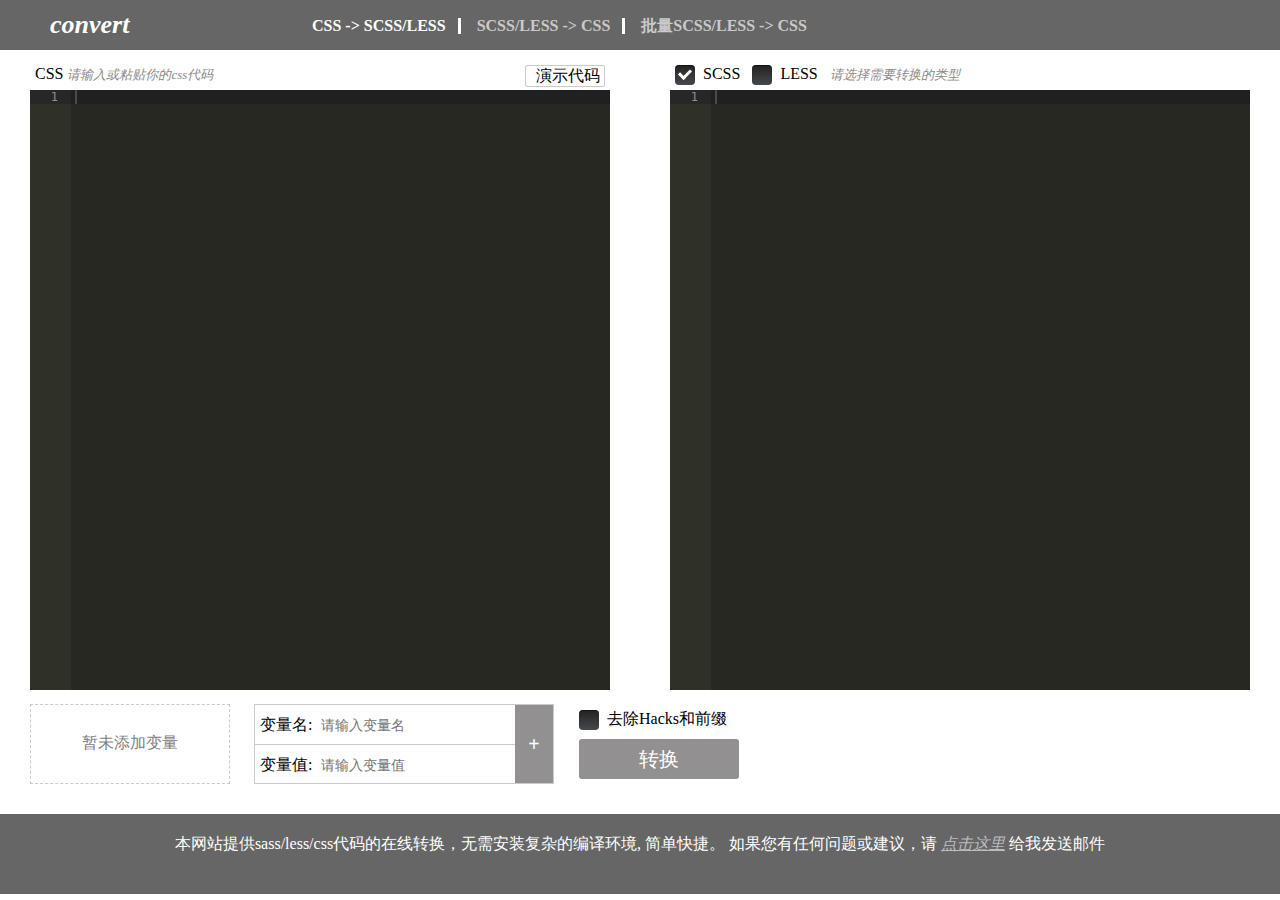
==== src/main/webapp/convert/views/index.html @ 5375d783 "加入百度统计" ====
<!DOCTYPE html>
<html>
<head>
<meta charset="UTF-8">
<meta name="keywords" content="sass2css,css2sass,less2css,css2less,sass-less转css">
<title>SASS/LESS/CSS在线转换</title>
<link href="../css/common.css" rel="stylesheet">
<link href="../css/index.css" rel="stylesheet">
<script type="text/javascript" src="../plugins/jquery-3.3.1.min.js"></script>
<script  type="text/javascript" src="../plugins/baidu.js"></script>
<script  type="text/javascript" src="../plugins/ace/ace.js"></script>
<script type="text/javascript" src="../js/index.js"></script>
</head>
<body>
	
	<header>
		<div class="main">convert</div>
		<div class="head_nav">
            <ul>
                <li class="active" mode="one">CSS -&gt; SCSS/LESS</li>
                <li mode="two">SCSS/LESS -&gt; CSS</li>
                <li mode="three">批量SCSS/LESS -&gt; CSS</li>
            </ul>
    	</div>
	</header>
	
	<div class="content">
		<div id="mode_one">
			<ul class="editor_ul">
				<li>
					<span class="top_span">CSS  <em>请输入或粘贴你的css代码</em><span id="cssDemo" class="cssDemo">演示代码</span></span>
					<div class="editorl" id="one_css_editor"></div>
				</li><li>
					<span class="top_span" id="covert_type" ct_type="scss">
						<div class="ckBox">
					      <input type="checkbox" value="None" id="scss_box" name="check" checked>
					      <label for="scss_box"></label>
					    </div>&nbsp;&nbsp;SCSS&nbsp;&nbsp;
					    <div class="ckBox">
					      <input type="checkbox" value="None" id="less_box" name="check" >
					      <label for="less_box"></label>
					    </div>&nbsp;&nbsp;LESS&nbsp;&nbsp;
					    <em>请选择需要转换的类型</em>
					</span>
					<div class="editorl" id="one_other_editor"></div>
				</li>
			</ul>
			<div class="opreator_area">
				<span class="variable_area"><ul id="vars" style="display: none;"></ul><em class="no_var_tip">暂未添加变量</em></span>
				<span class="var_add">
					<span class="addfirst">
						<em>变量名:&nbsp;<input type="text" placeholder="请输入变量名" id="varName"></input></em>
						<em>变量值:&nbsp;<input type="text" placeholder="请输入变量值" id="varValue"></input></em>
					</span><span class="addlast" id="doAdd">+</span>
				</span><span class="do_area">
					<em>
						<div class="ckBox">
					       <input type="checkbox" value="None" id="removeHacks" name="check">
					       <label for="removeHacks"></label>
					    </div>&nbsp;&nbsp;去除Hacks和前缀
					</em>
					<em>
						<a id="do_convert" >转换</a>
					</em>
				</span>
			</div>
		</div>
		<div id="mode_two" style="display:none;">
			<ul class="editor_ul">
				<li>
					<span class="top_span" id="other_covert_type" ct_type="scss">
						<div class="ckBox">
					      <input type="checkbox" value="None" id="scss_check" name="check" checked>
					      <label for="scss_check"></label>
					    </div>&nbsp;&nbsp;SCSS&nbsp;&nbsp;
					    <div class="ckBox">
					      <input type="checkbox" value="None" id="less_check" name="check" >
					      <label for="less_check"></label>
					    </div>&nbsp;&nbsp;LESS&nbsp;&nbsp;
					    <em>请选择代码类型并输入或粘贴你的代码</em><span id="otherDemo" class="cssDemo">演示代码</span>
					</span>
					<div class="editorl" id="two_other_editor"></div>
				</li><li>
					<span class="top_span">CSS  <em>这里是转换后的css代码</em></span>
					<div class="editorl" id="two_css_editor"></div>
				</li>
			</ul>
			<div class="two_convert" id="two_convert">转换</div>
		</div>
		<div id="mode_three" style="display:none;">
			<div class="upload_area">
				<p class="tips"><b style="font-weight: bold;color: #da4613;">请选择需转换文件类型，</b>并将需转换的文件放入同一个文件夹,压缩成.rar或者.zip格式后上传(保持文件夹和压缩包名称一致，如:abc和abc.zip)</p>
				<div id="three_covert_type" ct_type="scss">
					<div class="ckBox">
					      <input type="checkbox" value="None" id="scss_file" name="check" checked>
					      <label for="scss_file"></label>
					    </div>&nbsp;&nbsp;SCSS&nbsp;&nbsp;
					    <div class="ckBox">
					      <input type="checkbox" value="None" id="less_file" name="check" >
					      <label for="less_file"></label>
					    </div>&nbsp;&nbsp;LESS&nbsp;&nbsp;
					<a  class="upload_a">选择文件
					    <input class="input_file" type="file"  accept=".rar,.zip" id="upload_file"/>
					</a>
				</div>
				<div class="file_info" style="display:none;">
					文件名称:&nbsp;<em id="filename"></em> &nbsp;&nbsp;&nbsp;文件大小:&nbsp;<em id="filesize"></em><br>
					<a id="file_convert" class="file_convert">开始转换</a>
				</div>
			</div>
		</div>
	</div>
	
	<footer>
		<p>本网站提供sass/less/css代码的在线转换，无需安装复杂的编译环境, 简单快捷。 如果您有任何问题或建议，请 <a href="mailto:luoxmc@vip.qq.com">点击这里</a> 给我发送邮件</p>
	</footer>
	
	<div class="error_tip" id="error_msg" style="display:none;"></div>
	
	<div id="cssDemoCode" style="display:none;">/* Outside Comment */
header {
	padding:20px;
}
header h1 { /* Nesting */
	font-size:24px;
	_font-size: 25px;
	*font-size: 26px;
	-webkit-box-shadow: 0 0 0 rgba(0,0,0,0.9);
	-ms-box-shadow: 0 0 0 rgba(0,0,0,0.9);
	-moz-box-shadow: 0 0 0 rgba(0,0,0,0.9);
	-o-box-shadow: 0 0 0 rgba(0,0,0,0.9);
	box-shadow: 0 0 0 rgba(0,0,0,0.9);
}
header h1 a {
	text-decoration:none;
}
header h1 a:hover { /* Pseudo-classes */
	text-decoration:underline;
	/* Data URL */
	background: url([data-uri]) 0 0 no-repeat;
}
header h1 a:hover span {
	color: #f00;
}
header img {
	border:none;
}
header img.glow { /* Classes */
	border:solid 1px #f00;
}
	</div>
	<div id="scssDemoCode" style="display:none;">$rgbColor:rgba(0,0,0,0.9);
$f0:#f00;
/* Outside Comment */
header {
  padding: 20px;
  h1 {
    /* Nesting */
    font-size: 24px;
    _font-size: 25px;
    *font-size: 26px;
    -webkit-box-shadow: 0 0 0 $rgbColor;
    -ms-box-shadow: 0 0 0 $rgbColor;
    -moz-box-shadow: 0 0 0 $rgbColor;
    -o-box-shadow: 0 0 0 $rgbColor;
    box-shadow: 0 0 0 $rgbColor;
    a {
      text-decoration: none;
      &:hover {
        /* Pseudo-classes */
        text-decoration: underline;
        /* Data URL */
        background: url([data-uri]) 0 0 no-repeat;
        span {
          color: $f0;
        }
      }
    }
  }
  img {
    border: none;
    &.glow {
      /* Classes */
      border: solid 1px $f0;
    }
  }
}
	</div>
	<div id="lessDemoCode" style="display:none;">@foColor:#f00;
@rgb09:rgba(0,0,0,0.9);
/* Outside Comment */
header {
  padding: 20px;
  h1 {
    /* Nesting */
    font-size: 24px;
    _font-size: 25px;
    *font-size: 26px;
    -webkit-box-shadow: 0 0 0 @rgb09;
    -ms-box-shadow: 0 0 0 @rgb09;
    -moz-box-shadow: 0 0 0 @rgb09;
    -o-box-shadow: 0 0 0 @rgb09;
    box-shadow: 0 0 0 @rgb09;
    a {
      text-decoration: none;
      &:hover {
        /* Pseudo-classes */
        text-decoration: underline;
        /* Data URL */
        background: url([data-uri]) 0 0 no-repeat;
        span {
          color: @foColor;
        }
      }
    }
  }
  img {
    border: none;
    &.glow {
      /* Classes */
      border: solid 1px @foColor;
    }
  }
}
	</div>
	
</body>
</html>
---- src/main/webapp/convert/css/common.css ----
@charset "utf-8";
/* reset.css */
body{
	overflow-y:hidden !important;
	-webkit-touch-callout:none;
	-webkit-user-select:none;
	-moz-user-select:moz-none;
	user-select:none;
}
body * {
	box-sizing:border-box;
	-moz-box-sizing:border-box; /* Firefox */
	-webkit-box-sizing:border-box; /* Safari */
}

/** html4 reset **/
body, div, dl, dt, dd, ul, ol, li, h1, h2, h3, h4, h5, h6, pre, code, form, fieldset, legend, input, textarea, p, blockquote, th, td {
	margin:0;
	padding:0;
	-webkit-tap-highlight-color: rgba(0,0,0,0);
}
fieldset, img {
	border:0 none;
}
address, caption, cite, code, dfn, em, th, var, b,h1,h2,h3 {
	font-style:normal;
	font-weight:normal;
}
p {
	margin:0 0 0.1rem;
}
ol, ul, li {
	list-style-type:none
}
q:before, q:after {
	content:'';
}
abbr, acronym {
	border:0;
	font-variant:normal;
}
table {
	border-collapse:collapse;
	border-spacing:0;
}
th,td,caption{
	vertical-align:top;
	text-align:left;
}
input[type="text"],
input[type="email"],
input[type="search"],
input[type="password"],
input[type="date"],
input[type="month"],
input[type="tel"],
input[type="radio"],
input[type="checkbox"],
button, textarea {
  -webkit-appearance: none;
  -moz-appearance: none;
  -moz-border-radius:0; -webkit-border-radius:0; border-radius:0;
}
input[type="search"] {
  -webkit-appearance: textfield;
}
input[type="search"]::-webkit-search-cancel-button,
input[type="search"]::-webkit-search-decoration {
  -webkit-appearance: none;
}
img {
	vertical-align:middle;
	font-size:0;
}

h1 { font-size: 0.24rem; }
h2 { font-size: 0.2rem; }
h3 { font-size: 0.18rem; }
h4 { font-size: 0.16rem; }
h5 { font-size: 0.14rem; }
---- src/main/webapp/convert/css/index.css ----
body{
	height: 100%;
    overflow-y: auto !important;
}
header{
	width:100%;
	height:50px;
	background:#666666;
}
header .main{
	width: 180px;
    height: 100%;
    padding-left: 50px;
    font-size: 26px;
    color: #ffffff;
    line-height: 50px;
    font-weight: bold;
    font-style: italic;
    float: left;
}
header .head_nav{
	margin: 0 auto;
    width: 680px;
    color: #cacaca;
    padding: 17px 0;
    height: 50px;
}
header .head_nav li {
    display: inline-block;
    line-height: 16px;
    padding: 0 12px;
    border-right: 3px solid #fff;
    font-weight: bold;
    cursor: pointer;
}
header .head_nav li:last-child{
	border:none;
}
header .head_nav li:hover{
	color:#ffffff;
}
header .head_nav li.active{
	color:#ffffff;
}
footer{
	width: 100%;
    height: 80px;
    background: #666666;
    margin-top: 30px;
}
footer p{
	color: #ffffff;
    text-align: center;
    line-height: 60px;
}
footer p a{
	color: #bbbcbf;
    font-style: italic;
}
.content{
	padding-top: 10px;
}
.content .editor_ul .top_span
{
	float: left;
    width: 100%;
    height: 30px;
    padding: 5px 0;
    text-indent: 5px;
}
.content .editor_ul .top_span
{
	float: left;
    width: 100%;
    height: 30px;
    padding: 5px 0;
    text-indent: 5px;
}
.content .editor_ul .top_span .cssDemo{
	float: right;
    margin-right: 5px;
    width: 80px;
    line-height: 20px;
    border: 1px solid #cacaca;
    border-radius: 2px;
    text-align: center;
    cursor: pointer;
}
.content .editor_ul .top_span .cssDemo:active{
	background:#cacaca;
}
.content .editor_ul .top_span em{
	font-size: 13px;
    font-style: italic;
    color: #8c8989;
}
.content .editor_ul li{
	display: inline-block;
	width:50%;
	padding: 0 30px;
}
.content .editorl{
	width:100%;
	height:600px;
}
.content .opreator_area{
	height: 80px;
    padding: 0 30px;
    margin-top: 10px;
}
.content .opreator_area .variable_area{
	display: inline-block;
    width: 200px;
    height: 80px;
    border: 1px dashed #cacaca;
    overflow-y: auto;
    box-sizing: border-box;
    margin-right: 20px;
}
.content .opreator_area .variable_area ul{
	padding: 3px;
    font-size: 15px;
    color: #666;
}
.content .opreator_area .variable_area ul li{
	padding: 2px 0;
    border-bottom: 1px solid #cacaca;
    font-family: monospace;
    line-height: 20px;
}
.content .opreator_area .variable_area ul li em{
	float: right;
    width: 15px;
    height: 100%;
    color: #c50f0f;
    font-size: 20px;
    text-align: center;
    cursor: pointer;
}
.content .opreator_area .variable_area ul li span{
	display: inline-block;
    width: 160px;
    overflow: hidden;
    text-overflow: ellipsis;
    height: 20px;
}
.content .opreator_area .variable_area .no_var_tip{
	display: inline-block;
    width: 100%;
    height: 100%;
    line-height: 75px;
    text-align: center;
    color: grey;
}
.content .opreator_area .var_add{
	display: inline-block;
    width: 300px;
    height: 80px;
    vertical-align: top;
    border: 1px solid #cacaca;
    box-sizing: border-box;
    margin-right: 20px;
}
.content .opreator_area .var_add .addfirst{
	display: inline-block;
    width: 260px;
    height: 78px;
}
.content .opreator_area .var_add .addlast{
	display: inline-block;
    width: 38px;
    height: 78px;
    vertical-align: top;
    text-align: center;
    line-height: 78px;
    font-size: 20px;
    font-weight: bold;
    background: #929090;
    color: #ffffff;
    cursor: pointer;
}
.content .opreator_area .var_add .addlast:active{
	background:#757474;
}
.content .opreator_area .var_add .addfirst em{
	display: inline-block;
    width: 100%;
    line-height: 39px;
    box-sizing: border-box;
    text-indent: 5px;
}
.content .opreator_area .var_add .addfirst em:first-child{
	border-bottom: 1px solid #cacaca;
}
.content .opreator_area .var_add .addfirst em input{
	border: none;
    height: 28px;
    width: 168px;
    font-size: 14px;
    text-indent: 5px;
    color: #333333;
}
.content .opreator_area .do_area{
	display: inline-block;
    width: 250px;
    height: 80px;
    vertical-align: top;
    text-align: left;
    padding-top: 5px;
    margin-left: 5px;
}
.content .opreator_area .do_area em:first-child{
	display: inline-block;
    width: 100%;
    height: 25px;
}
.content .opreator_area .do_area em:last-child{
	display: inline-block;
    width: 160px;
    line-height: 40px;
    text-align: center;
    font-size: 20px;
    background: #929090;
    border-radius: 3px;
    margin: 5px 0;
    cursor: pointer;
}
.content .opreator_area .do_area em:last-child a{
	text-decoration: none;
    color: #ffffff;
    width: 100%;
    height: 100%;
    display: inline-block;
}
.content .opreator_area .do_area em:last-child a:active{
	background:#757474;
}
.content .two_convert{
	margin: 0 30px;
    margin-top: 20px;
    background: grey;
    text-align: center;
    line-height: 45px;
    color: #ffffff;
    border-radius: 7px;
    cursor: pointer;
    font-size: 20px;
}
.content .two_convert:active{
	background:#757474;
}
.content .two_convert.dis{
	color: #a09f9f !important;
    background: #d2d0d0 !important;
}
.error_tip{
	position: fixed;
    top: 55px;
    z-index: 9999999;
    width: 250px;
    left: 50%;
    margin-left: -125px;
    text-align: center;
    line-height: 25px;
    height: 25px;
    background: #ff7171;
    border-radius: 2px;
    color: #ffffff;
    text-overflow: ellipsis;
    overflow: hidden;
    white-space: nowrap;
    text-indent: 2px;
    font-size: 14px;
}

.content .upload_area{
	padding: 20px;
    text-align: center;
}
.content .upload_area .file_info{
	margin-top: 20px;
}
.content .upload_area .file_info em{
	color: #666666;
}
.content .upload_area .file_info .file_convert{
	display: inline-block;
    margin-top: 10px;
    width: 100px;
    line-height: 30px;
    border: 1px solid #cacaca;
    border-radius: 5px;
    color: #666;
    cursor: pointer;
}
.content .upload_area .file_info .file_convert.dis{
    color: #d2cfcf;
}
.content .upload_area .tips{
	margin-bottom: 20px;
    color: #666666;
}
.upload_area .upload_a{
    padding: 0 10px;
    border-radius: 2px;
    height: 20px;
    line-height: 20px;
    position: relative;
    border: 1px solid #999;
    text-decoration: none;
    color: #666;
}
.upload_area .input_file{
    position: absolute;
    overflow: hidden;
    right: 0;
    top: 0;
    opacity: 0;
    height: 32px;
    width: 100%;
}

/* start 复选框 */
.ckBox {
  width: 20px;
  position: relative;
  display: inline-block;
}
.ckBox label {
  width: 20px;
  height: 20px;
  cursor: pointer;
  position: absolute;
  top: 0;
  left: 0;
  background: -moz-linear-gradient(top, #222222 0%, #45484d 100%);
  background: -webkit-linear-gradient(top, #222222 0%, #45484d 100%);
  background: linear-gradient(to bottom, #222222 0%, #45484d 100%);
  -moz-border-radius: 4px;
  -webkit-border-radius: 4px;
  border-radius: 4px;
  -moz-box-shadow: inset 0px 1px 1px rgba(0, 0, 0, 0.5), 0px 1px 0px rgba(255, 255, 255, 0.4);
  -webkit-box-shadow: inset 0px 1px 1px rgba(0, 0, 0, 0.5), 0px 1px 0px rgba(255, 255, 255, 0.4);
  box-shadow: inset 0px 1px 1px rgba(0, 0, 0, 0.5), 0px 1px 0px rgba(255, 255, 255, 0.4);
}
.ckBox label:after {
  content: '';
  width: 9px;
  height: 5px;
  position: absolute;
  top: 4px;
  left: 4px;
  border: 3px solid #fcfff4;
  border-top: none;
  border-right: none;
  background: transparent;
  filter: progid:DXImageTransform.Microsoft.Alpha(Opacity=0);
  opacity: 0;
  -moz-transform: rotate(-45deg);
  -ms-transform: rotate(-45deg);
  -webkit-transform: rotate(-45deg);
  transform: rotate(-45deg);
}
.ckBox label:hover::after {
  filter: progid:DXImageTransform.Microsoft.Alpha(Opacity=30);
  opacity: 0.3;
}
.ckBox input[type=checkbox] {
  visibility: hidden;
}
.ckBox input[type=checkbox]:checked + label:after {
  filter: progid:DXImageTransform.Microsoft.Alpha(enabled=false);
  opacity: 1;
}
/* end 复选框 */
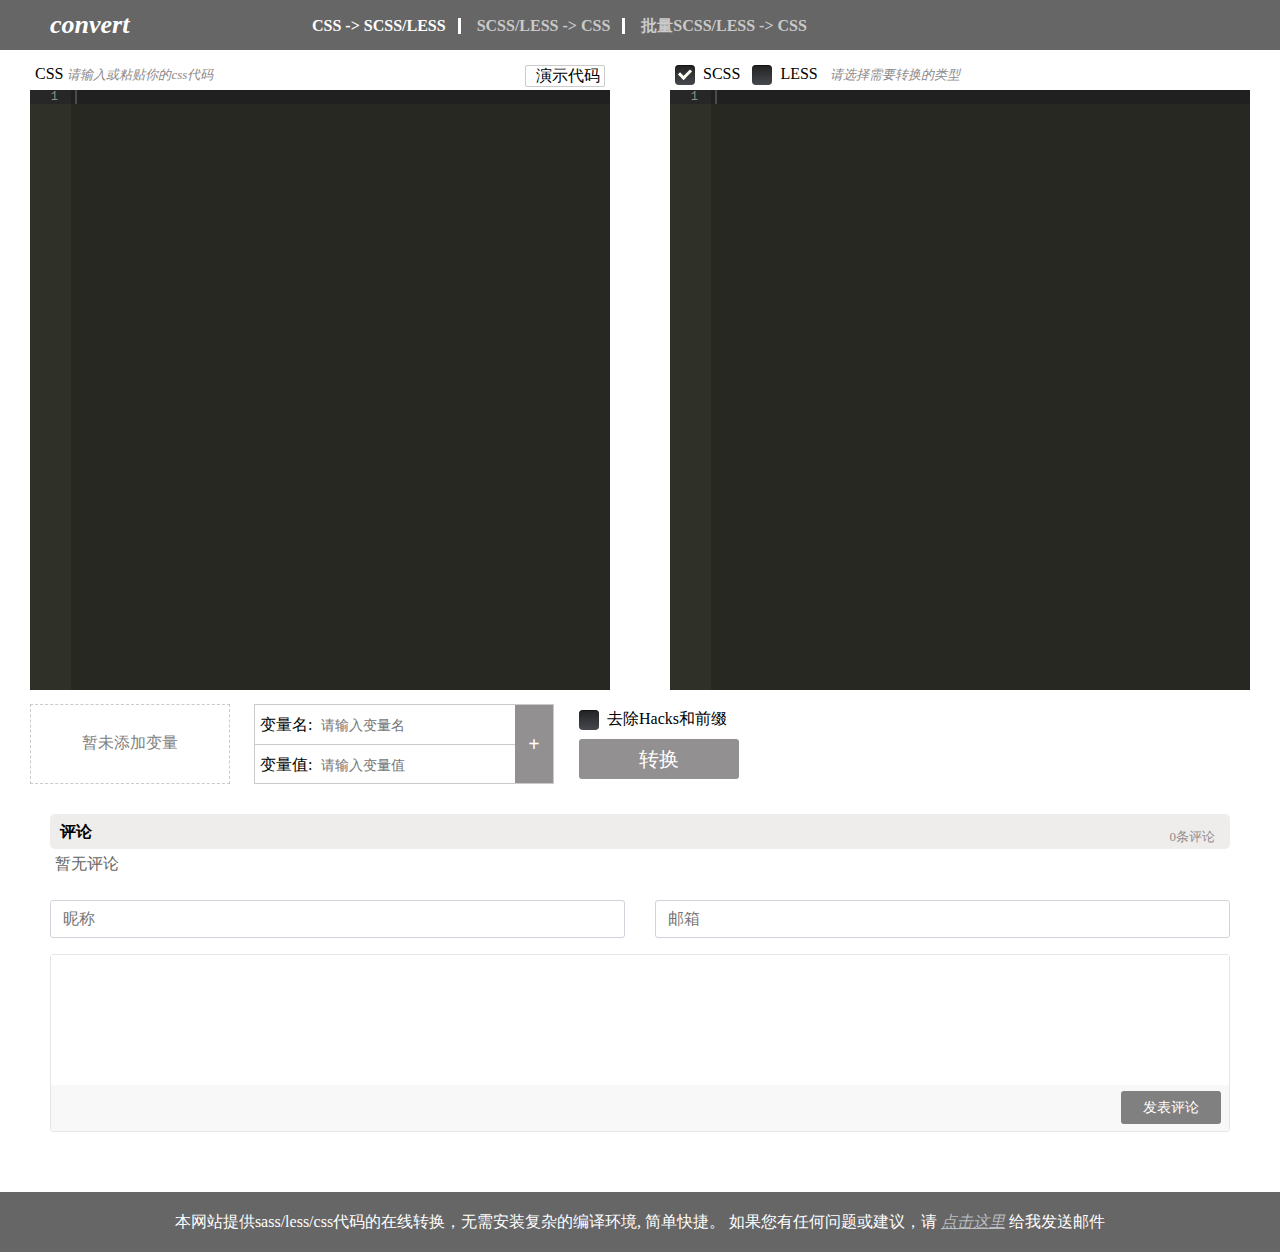
==== commit 98aeefeb: "编写部分评论模块样式，增加article_id字段" ====
--- a/src/main/webapp/convert/views/index.html
+++ b/src/main/webapp/convert/views/index.html
@@ -6,6 +6,7 @@
 <title>SASS/LESS/CSS在线转换</title>
 <link href="../css/common.css" rel="stylesheet">
 <link href="../css/index.css" rel="stylesheet">
+<link href="../css/comment.css" rel="stylesheet">
 <script type="text/javascript" src="../plugins/jquery-3.3.1.min.js"></script>
 <script  type="text/javascript" src="../plugins/baidu.js"></script>
 <script  type="text/javascript" src="../plugins/ace/ace.js"></script>
@@ -87,7 +88,7 @@
 			</ul>
 			<div class="two_convert" id="two_convert">转换</div>
 		</div>
-		<div id="mode_three" style="display:none;">
+		<div id="mode_three" style="display:none;padding: 20px 50px;">
 			<div class="upload_area">
 				<p class="tips"><b style="font-weight: bold;color: #da4613;">请选择需转换文件类型，</b>并将需转换的文件放入同一个文件夹,压缩成.rar或者.zip格式后上传(保持文件夹和压缩包名称一致，如:abc和abc.zip)</p>
 				<div id="three_covert_type" ct_type="scss">
@@ -109,6 +110,36 @@
 				</div>
 			</div>
 		</div>
+	</div>
+	
+	<div class="comment">
+		<h3 class="comment_head">评论<span><em id="totalPage">0</em>条评论</span></h3>
+		<ul class="comment_list">
+			暂无评论
+			<li></li>
+			<li></li>
+		</ul>
+		<div class="comment_add">
+			<div class="comment-from"> 
+				<div class="comment-info mb-3 row"> 
+					<div class="col-md-6 comment-form-author">
+						<input class="form-control" id="comment_name" placeholder="昵称" name="author" type="text" value=""> 
+					</div>
+					<div class="col-md-6 mt-3 mt-md-0 comment-form-email"> 
+						<input id="comment_email" class="form-control" name="email" placeholder="邮箱" type="email" value="" > 
+					</div> 
+				</div> 
+				<div class="comment-textarea"> 
+					<textarea class="form-control" id="comment_content" name="comment" ></textarea> 
+					<div class="text-bar clearfix"> 
+						<div class="float-right"> 
+							<a  id="submit" class="btn btn-primary" >发表评论</a> 
+						</div>
+					</div>
+				</div>
+			</div>
+		</div>
+	</div>
 	</div>
 	
 	<footer>
--- a/src/main/webapp/convert/css/index.css
+++ b/src/main/webapp/convert/css/index.css
@@ -44,7 +44,7 @@
 }
 footer{
 	width: 100%;
-    height: 80px;
+    height: 60px;
     background: #666666;
     margin-top: 30px;
 }
@@ -236,7 +236,8 @@
 	background:#757474;
 }
 .content .two_convert{
-	margin: 0 30px;
+	width: 15%;
+    margin: 10px auto;
     margin-top: 20px;
     background: grey;
     text-align: center;
@@ -274,8 +275,10 @@
 }
 
 .content .upload_area{
-	padding: 20px;
-    text-align: center;
+	padding: 25px 10px;
+    text-align: center;
+    border: 1px dashed #cacaca;
+    border-radius: 5px;
 }
 .content .upload_area .file_info{
 	margin-top: 20px;
--- a/src/main/webapp/convert/css/comment.css
+++ b/src/main/webapp/convert/css/comment.css
@@ -0,0 +1,229 @@
+.comment{
+	padding: 30px 50px;
+}
+.comment .comment_head{
+	 line-height: 35px;
+    background: #efecec;
+    border-radius: 5px;
+    text-indent: 10px;
+    font-weight: bold;
+    font-size: 16px;
+}
+.comment .comment_head span{
+	float: right;
+    font-size: 13px;
+    font-weight: normal;
+    color: #908d8d;
+    margin-right: 15px;
+    vertical-align: bottom;
+    margin-top: 10px;
+    line-height: 25px;
+}
+.comment .comment_list{
+	padding: 5px;
+    color: #666666;
+}
+
+.comment .comment_add{
+	margin-top: 20px;
+}
+.btn {
+    display: inline-block;
+    font-weight: 400;
+    text-align: center;
+    white-space: nowrap;
+    vertical-align: middle;
+    -webkit-user-select: none;
+    -moz-user-select: none;
+    -ms-user-select: none;
+    user-select: none;
+    border: 1px solid transparent;
+    padding: .375rem .75rem;
+    font-size: 1rem;
+    line-height: 1.5;
+    border-radius: .25rem;
+    transition: color .15s ease-in-out,background-color .15s ease-in-out,border-color .15s ease-in-out,box-shadow .15s ease-in-out;
+}
+.btn-primary {
+    color: #fff;
+    background-color: grey;
+    border-color: grey;
+    cursor: pointer;
+}
+.float-right {
+    float: right!important;
+}
+.row {
+    display: -webkit-box;
+    display: -ms-flexbox;
+    display: flex;
+    -ms-flex-wrap: wrap;
+    flex-wrap: wrap;
+    margin-right: -15px;
+    margin-left: -15px;
+}
+.mb-3, .my-3 {
+    margin-bottom: 1rem !important;
+}
+.mt-3, .my-3 {
+    margin-top: 1rem !important;
+}
+.col-md-6 {
+    position: relative;
+    width: 100%;
+    min-height: 1px;
+    padding-right: 15px;
+    padding-left: 15px;
+}
+@media (min-width: 768px){
+	.col-md-6 {
+	    -webkit-box-flex: 0;
+	    -ms-flex: 0 0 50%;
+	    flex: 0 0 50%;
+	    max-width: 50%;
+	}
+	.mt-md-0, .my-md-0 {
+	    margin-top: 0 !important;
+	}
+}
+
+.comment_add .title {
+	padding-bottom: 1.0rem;
+	font-size: 1.1875rem;
+	margin-bottom: 0;
+	border-bottom: 0.0625rem solid #f0f0f0;
+}
+.comment_add .comment {
+	list-style: none;
+	padding: 0.625rem 0;
+}
+.comment_add .comment .avatar {
+	vertical-align: middle;
+}
+.comment_add .comment .avatar img {
+	display: block;
+	height: 3.125rem;
+	width: 3.125rem;
+	border-radius: 50%;
+	border: 0.0625rem solid #eaeaea;
+}
+.comment_add .comment .info {
+	overflow: hidden;
+}
+.comment_add .comment .info .author_name {
+	color: #4A4A4A;
+	font-weight: 500;
+	font-size: 1rem;
+	line-height: 1.375;
+	margin: 0 0 0.3125rem;
+	font-style: normal;
+	display: inline-block;
+	margin-top: 0.1875rem;
+}
+.comment_add .comment .info .content {
+	font-size: 0.875rem;
+	margin-bottom: 0!important;
+}
+.comment_add .comment .info .content p {
+	margin: 0;
+}
+.comment_add .comment .info .meta, .comment_add .comment .info .meta a {
+	font-size: 0.78rem;
+	color: #9B9B9B;
+}
+.comment_add .children {
+	padding: 0.3125rem 0 0 1.25rem;
+	margin-left: 2.375rem;
+}
+.comment_add .ajaxchild {
+	margin-top: -0.625rem;
+	margin-left: 2.375rem;
+}
+.comment_add .children .children {
+	margin-left: -1.25rem;
+}
+.comment_add .children .comment {
+	padding: 0.3125rem 0;
+}
+.comment_add .children .comment .avatar {
+	display: none;
+}
+.comment_add .children .info .author_name {
+	float: left;
+	font-size: 0.875rem;
+	line-height: 1.875rem;
+	margin-top: 0;
+}
+.comment_add .children .info .author_name:after {
+	content: "\3A";
+	color: #71777c;
+	margin-left: 0.3125rem;
+	margin-right: 0.3125rem;
+}
+.form-control {
+    display: block;
+    width: 100%;
+    padding: .375rem .75rem;
+    font-size: 1rem;
+    line-height: 1.5;
+    color: #495057;
+    background-color: #fff;
+    background-clip: padding-box;
+    border: 1px solid #ced4da;
+    border-radius: .25rem;
+    transition: border-color .15s ease-in-out,box-shadow .15s ease-in-out;
+}
+.comment_add .form-control {
+	border-radius: 0.1875rem;
+}
+.comment_add  .comment-textarea {
+	border: 0.0625rem solid #e5e5e5;
+	background-color: hsla(0,0%,71%,.1);
+	border-radius: 0.1875rem;
+}
+.comment_add  .comment-textarea textarea {
+	border: none;
+	height: 8.125rem;
+	border-radius: 0;
+	resize: none;
+}
+.comment_add  .comment-textarea .text-bar {
+	padding: .4rem .5rem;
+	background-color: #f8f8f8;
+	overflow: hidden;
+}
+.comment_add  .comment-textarea .text-bar .tool {
+	padding-top: 0.3rem
+}
+.comment_add  .comment-textarea .btn-primary {
+	border-radius: 0.1875rem;
+	border: none;
+	font-size: 0.875rem;
+	width: 6.25rem;
+}
+.comment_add  .comment-textarea .addbtn {
+	padding: 0 0.5rem;
+	color: #888;
+}
+.comment_add  .comment-textarea .addbtn:hover {
+	color: #333;
+}
+.comment_add  .comment-textarea #cancel-comment-reply-link {
+	display: inline-block;
+	text-align: center;
+	white-space: nowrap;
+	vertical-align: middle;
+	user-select: none;
+	padding: 0.375rem 0.75rem;
+	line-height: 1.5;
+	color: #fff;
+	background-color: rgba(0,0,0,.3);
+	;
+    border-radius: 0.1875rem;
+	border: none;
+	font-size: 0.875rem;
+}
+.comment_add  .comment-textarea .text-bar .open {
+	visibility: visible;
+	transform: none;
+}
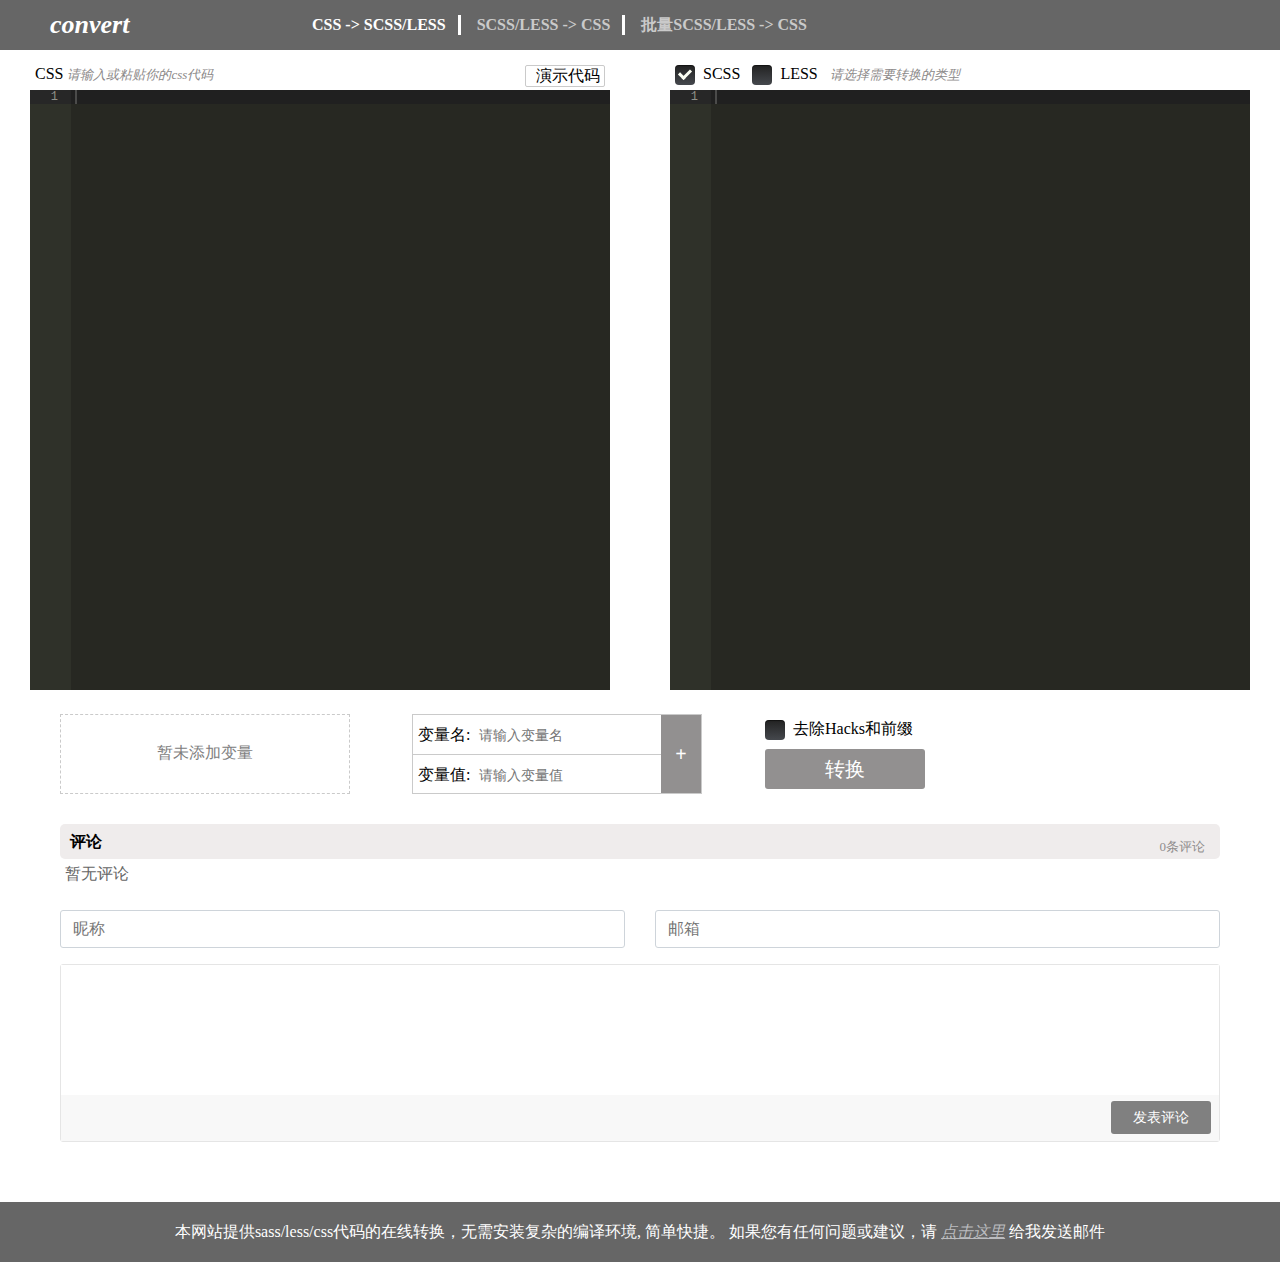
==== commit 366bda3f: "页面布局微调，修改部分样式支持一定程度的响应式布局" ====
--- a/src/main/webapp/convert/views/index.html
+++ b/src/main/webapp/convert/views/index.html
@@ -47,13 +47,13 @@
 				</li>
 			</ul>
 			<div class="opreator_area">
-				<span class="variable_area"><ul id="vars" style="display: none;"></ul><em class="no_var_tip">暂未添加变量</em></span>
+				<span class="variable_area"><ul id="vars" style="display: none;"></ul><em class="no_var_tip">暂未添加变量</em></span><span style="width:5%;display:inline-block;"></span>
 				<span class="var_add">
 					<span class="addfirst">
 						<em>变量名:&nbsp;<input type="text" placeholder="请输入变量名" id="varName"></input></em>
 						<em>变量值:&nbsp;<input type="text" placeholder="请输入变量值" id="varValue"></input></em>
 					</span><span class="addlast" id="doAdd">+</span>
-				</span><span class="do_area">
+				</span><span style="width:5%;display:inline-block;"></span><span class="do_area">
 					<em>
 						<div class="ckBox">
 					       <input type="checkbox" value="None" id="removeHacks" name="check">
@@ -88,9 +88,9 @@
 			</ul>
 			<div class="two_convert" id="two_convert">转换</div>
 		</div>
-		<div id="mode_three" style="display:none;padding: 20px 50px;">
+		<div id="mode_three" style="display:none;">
 			<div class="upload_area">
-				<p class="tips"><b style="font-weight: bold;color: #da4613;">请选择需转换文件类型，</b>并将需转换的文件放入同一个文件夹,压缩成.rar或者.zip格式后上传(保持文件夹和压缩包名称一致，如:abc和abc.zip)</p>
+				<p class="tips">请选择需转换<b>文件类型</b>，并将需转换的文件放入同一个文件夹,压缩成<b>.rar或者.zip</b>格式后上传(保持文件夹和压缩包名称一致，如:abc和abc.zip)</p>
 				<div id="three_covert_type" ct_type="scss">
 					<div class="ckBox">
 					      <input type="checkbox" value="None" id="scss_file" name="check" checked>
--- a/src/main/webapp/convert/css/index.css
+++ b/src/main/webapp/convert/css/index.css
@@ -22,12 +22,12 @@
 	margin: 0 auto;
     width: 680px;
     color: #cacaca;
-    padding: 17px 0;
+    padding: 15px 0;
     height: 50px;
 }
 header .head_nav li {
     display: inline-block;
-    line-height: 16px;
+    line-height: 20px;
     padding: 0 12px;
     border-right: 3px solid #fff;
     font-weight: bold;
@@ -105,17 +105,16 @@
 }
 .content .opreator_area{
 	height: 80px;
-    padding: 0 30px;
-    margin-top: 10px;
+    padding: 0 60px;
+    margin-top: 20px;
 }
 .content .opreator_area .variable_area{
 	display: inline-block;
-    width: 200px;
+    width: 25%;
     height: 80px;
     border: 1px dashed #cacaca;
     overflow-y: auto;
     box-sizing: border-box;
-    margin-right: 20px;
 }
 .content .opreator_area .variable_area ul{
 	padding: 3px;
@@ -139,10 +138,11 @@
 }
 .content .opreator_area .variable_area ul li span{
 	display: inline-block;
-    width: 160px;
+    width: 78%;
     overflow: hidden;
     text-overflow: ellipsis;
     height: 20px;
+    text-indent: 10px;
 }
 .content .opreator_area .variable_area .no_var_tip{
 	display: inline-block;
@@ -154,21 +154,22 @@
 }
 .content .opreator_area .var_add{
 	display: inline-block;
-    width: 300px;
+    width: 25%;
     height: 80px;
     vertical-align: top;
     border: 1px solid #cacaca;
     box-sizing: border-box;
-    margin-right: 20px;
+    padding-right: 40px;
+    position: relative;
 }
 .content .opreator_area .var_add .addfirst{
 	display: inline-block;
-    width: 260px;
+    width: 100%;
     height: 78px;
 }
 .content .opreator_area .var_add .addlast{
 	display: inline-block;
-    width: 38px;
+    width: 40px;
     height: 78px;
     vertical-align: top;
     text-align: center;
@@ -178,6 +179,8 @@
     background: #929090;
     color: #ffffff;
     cursor: pointer;
+    position: absolute;
+    right: 0;
 }
 .content .opreator_area .var_add .addlast:active{
 	background:#757474;
@@ -302,6 +305,12 @@
 .content .upload_area .tips{
 	margin-bottom: 20px;
     color: #666666;
+    line-height: 35px;
+    font-size: 18px;
+}
+.content .upload_area .tips b{
+	font-weight: bold;
+	color: #da4613;
 }
 .upload_area .upload_a{
     padding: 0 10px;
@@ -321,6 +330,20 @@
     opacity: 0;
     height: 32px;
     width: 100%;
+}
+#mode_three{
+	padding: 20px 60px;
+}
+@media (max-width: 768px){
+	.content .opreator_area{
+	    padding: 0 40px;
+	}
+	#mode_three{
+		padding: 20px 40px;
+	}
+	.content .editorl {
+	    height: 450px;
+	}
 }
 
 /* start 复选框 */
--- a/src/main/webapp/convert/css/comment.css
+++ b/src/main/webapp/convert/css/comment.css
@@ -1,5 +1,5 @@
 .comment{
-	padding: 30px 50px;
+	padding: 30px 60px;
 }
 .comment .comment_head{
 	 line-height: 35px;
@@ -75,17 +75,6 @@
     padding-right: 15px;
     padding-left: 15px;
 }
-@media (min-width: 768px){
-	.col-md-6 {
-	    -webkit-box-flex: 0;
-	    -ms-flex: 0 0 50%;
-	    flex: 0 0 50%;
-	    max-width: 50%;
-	}
-	.mt-md-0, .my-md-0 {
-	    margin-top: 0 !important;
-	}
-}
 
 .comment_add .title {
 	padding-bottom: 1.0rem;
@@ -227,3 +216,19 @@
 	visibility: visible;
 	transform: none;
 }
+@media (min-width: 768px){
+	.col-md-6 {
+	    -webkit-box-flex: 0;
+	    -ms-flex: 0 0 50%;
+	    flex: 0 0 50%;
+	    max-width: 50%;
+	}
+	.mt-md-0, .my-md-0 {
+	    margin-top: 0 !important;
+	}
+}
+@media (max-width: 768px){
+	.comment{
+		padding: 30px 40px;
+	}
+}
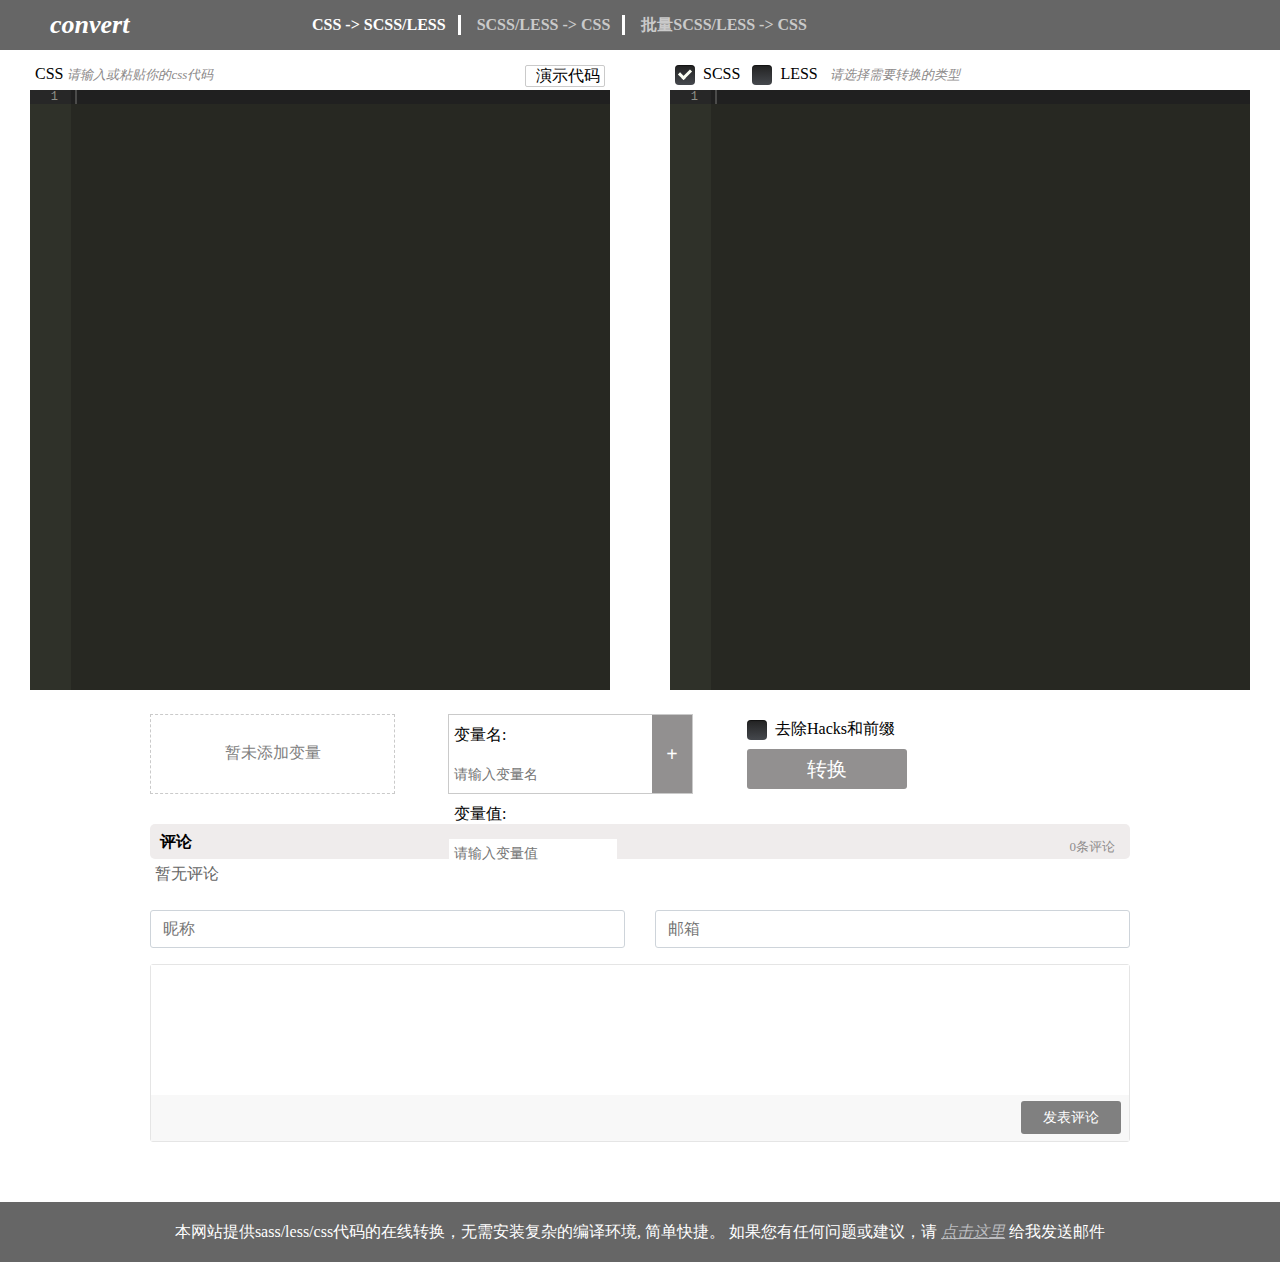
==== commit 494c48a1: "编写部分评论列表样式,增加打包js，css混淆压缩" ====
--- a/src/main/webapp/convert/views/index.html
+++ b/src/main/webapp/convert/views/index.html
@@ -90,7 +90,7 @@
 		</div>
 		<div id="mode_three" style="display:none;">
 			<div class="upload_area">
-				<p class="tips">请选择需转换<b>文件类型</b>，并将需转换的文件放入同一个文件夹,压缩成<b>.rar或者.zip</b>格式后上传(保持文件夹和压缩包名称一致，如:abc和abc.zip)</p>
+				<p class="tips">请选择需转换<b>文件类型</b>，并将需转换的文件放入同一个文件夹，压缩成<b>.rar</b>或者<b>.zip</b>格式后上传(保持文件夹和压缩包名称一致，如:abc和abc.zip)</p>
 				<div id="three_covert_type" ct_type="scss">
 					<div class="ckBox">
 					      <input type="checkbox" value="None" id="scss_file" name="check" checked>
@@ -116,8 +116,6 @@
 		<h3 class="comment_head">评论<span><em id="totalPage">0</em>条评论</span></h3>
 		<ul class="comment_list">
 			暂无评论
-			<li></li>
-			<li></li>
 		</ul>
 		<div class="comment_add">
 			<div class="comment-from"> 
--- a/src/main/webapp/convert/css/index.css
+++ b/src/main/webapp/convert/css/index.css
@@ -105,7 +105,7 @@
 }
 .content .opreator_area{
 	height: 80px;
-    padding: 0 60px;
+    padding: 0 150px;
     margin-top: 20px;
 }
 .content .opreator_area .variable_area{
@@ -332,7 +332,7 @@
     width: 100%;
 }
 #mode_three{
-	padding: 20px 60px;
+	padding: 20px 150px;
 }
 @media (max-width: 768px){
 	.content .opreator_area{
--- a/src/main/webapp/convert/css/comment.css
+++ b/src/main/webapp/convert/css/comment.css
@@ -1,5 +1,5 @@
 .comment{
-	padding: 30px 60px;
+	padding: 30px 150px;
 }
 .comment .comment_head{
 	 line-height: 35px;
@@ -232,3 +232,47 @@
 		padding: 30px 40px;
 	}
 }
+.comment .comment_list li{
+    margin: 0.5rem 0;
+}
+.comment .comment_list li .name_title{
+	margin-bottom: 0.2rem;
+}
+.comment .comment_list li .name_title span{
+	color: #000;
+    font-weight: bold;
+    margin-right: 0.5rem;
+}
+.comment .comment_list li .name_title em{
+	font-size: 13px;
+    color: #999999;
+}
+.comment .comment_list li .c_content{
+	color: #4a4a4a;
+	line-height: 1.8rem;
+	text-indent: 0.2rem;
+	position: relative;
+}
+.comment .comment_list li .reply{
+	position: absolute;
+    right: 10px;
+    bottom: 0;
+    width: 50px;
+    text-align: center;
+    font-style: italic;
+    color: #7f7e7e;
+    font-size: 14px;
+    cursor: pointer;
+}
+.comment .comment_list li .rep_comment{
+	margin-left: 0.8rem;
+    background: #f9f7f7;
+    text-indent: 0.5rem;
+    margin-top: 0.2rem;
+}
+.comment .comment_list li .rep_comment .c_content{
+	text-indent: 0.7rem;
+}
+
+
+
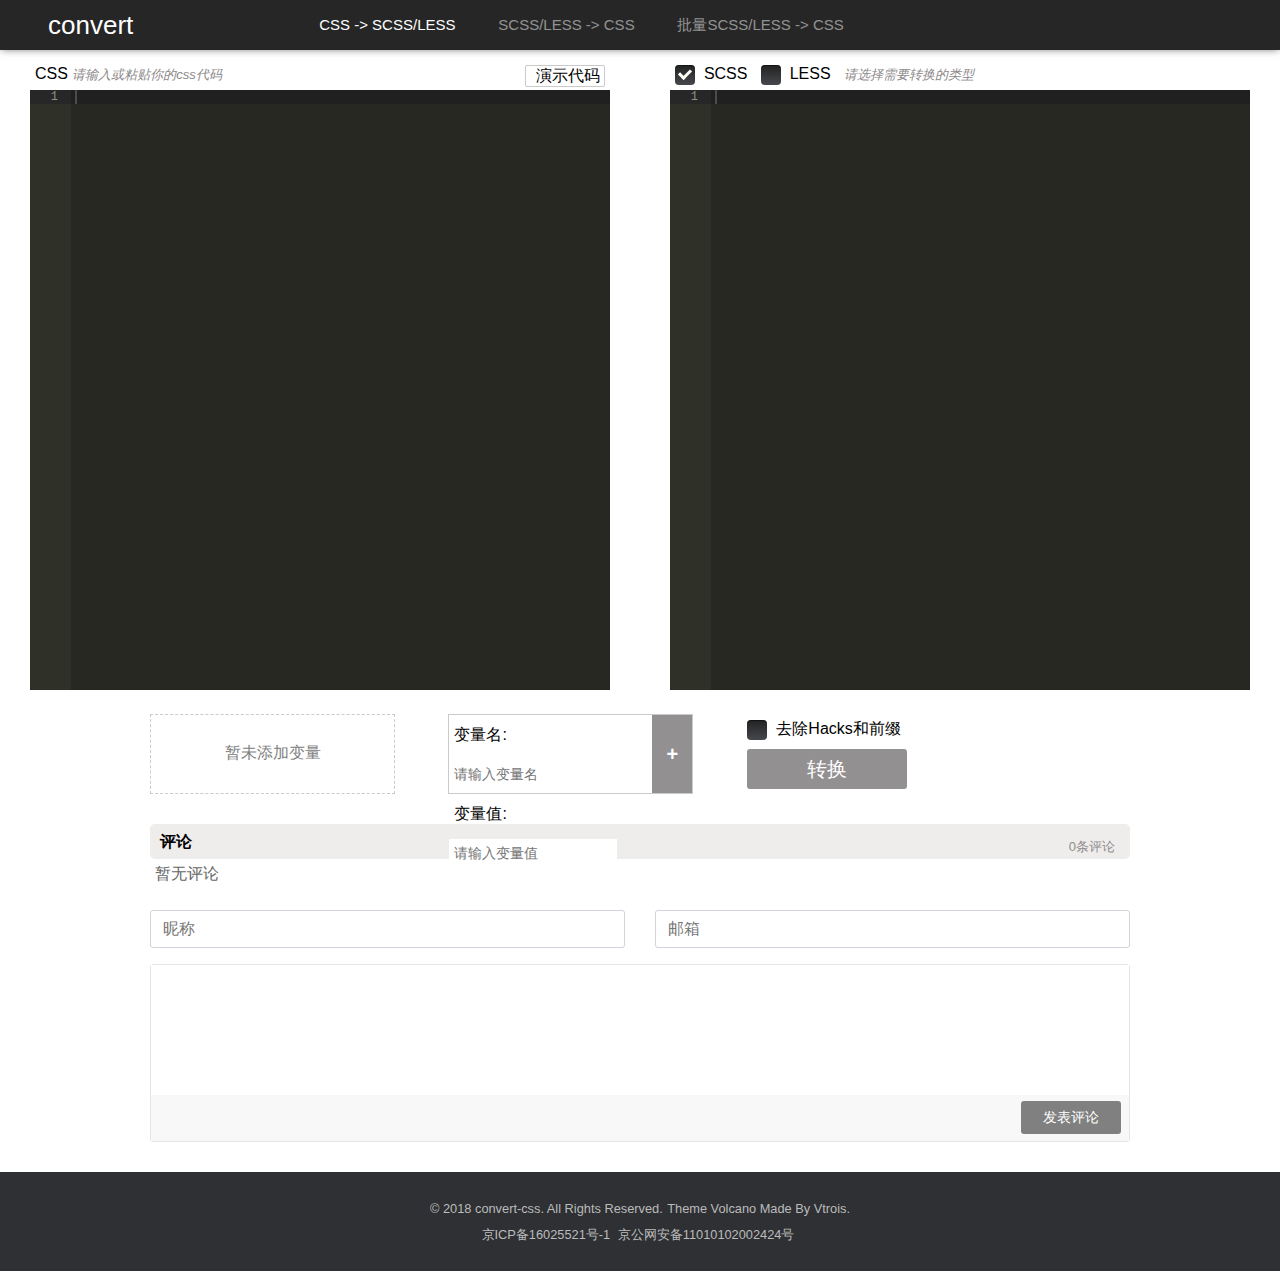
==== commit c4912551: "部分样式修改，稍加美化" ====
--- a/src/main/webapp/convert/views/index.html
+++ b/src/main/webapp/convert/views/index.html
@@ -113,10 +113,13 @@
 	</div>
 	
 	<div class="comment">
-		<h3 class="comment_head">评论<span><em id="totalPage">0</em>条评论</span></h3>
+		<h3 class="comment_head">评论<span><em id="total_num">0</em>条评论</span></h3>
 		<ul class="comment_list">
 			暂无评论
 		</ul>
+		<div>
+			<ul></ul>
+		</div>
 		<div class="comment_add">
 			<div class="comment-from"> 
 				<div class="comment-info mb-3 row"> 
@@ -140,8 +143,25 @@
 	</div>
 	</div>
 	
-	<footer>
-		<p>本网站提供sass/less/css代码的在线转换，无需安装复杂的编译环境, 简单快捷。 如果您有任何问题或建议，请 <a href="mailto:luoxmc@vip.qq.com">点击这里</a> 给我发送邮件</p>
+	<footer class="footer">
+		<div class="container">
+			<div class="row">
+				<div class="text-muted" style="width:100%;">
+					<div class="copyright">
+						<small>© 2018 convert-css. All Rights Reserved.</small>
+						<small class="license mt-2">Theme Volcano Made By Vtrois.</small>
+					</div> 
+					<div class="miitbeian mt-2">
+						<small class="mx-1 text-muted">
+							<a href="http://www.miitbeian.gov.cn/" rel="external nofollow" target="_blank">京ICP备16025521号-1</a>
+						</small>
+						<small class="mx-1 text-muted">
+							<a href="http://www.beian.gov.cn/portal/registerSystemInfo?recordcode=11010102002424" rel="external nofollow" target="_blank">京公网安备11010102002424号</a>
+						</small>
+					</div>
+				</div>
+			</div>
+		</div>
 	</footer>
 	
 	<div class="error_tip" id="error_msg" style="display:none;"></div>
--- a/src/main/webapp/convert/css/common.css
+++ b/src/main/webapp/convert/css/common.css
@@ -6,6 +6,7 @@
 	-webkit-user-select:none;
 	-moz-user-select:moz-none;
 	user-select:none;
+	font-family: Gotham-Book,-apple-system,BlinkMacSystemFont,"Segoe UI",Roboto,Ubuntu,"Helvetica Neue",Helvetica,Arial,"PingFang SC","Hiragino Sans GB","Microsoft Yahei UI","Microsoft Yahei","Source Han Sans CN",sans-serif;
 }
 body * {
 	box-sizing:border-box;
--- a/src/main/webapp/convert/css/index.css
+++ b/src/main/webapp/convert/css/index.css
@@ -5,17 +5,17 @@
 header{
 	width:100%;
 	height:50px;
-	background:#666666;
+	background-color: rgba(0,0,0,.85);
+    -webkit-box-shadow: 0 0 0.5rem -0.0625rem rgba(0,0,0,.6);
+    box-shadow: 0 0 0.5rem -0.0625rem rgba(0,0,0,.6);
 }
 header .main{
 	width: 180px;
     height: 100%;
-    padding-left: 50px;
+    padding-left: 3rem;
     font-size: 26px;
     color: #ffffff;
     line-height: 50px;
-    font-weight: bold;
-    font-style: italic;
     float: left;
 }
 header .head_nav{
@@ -28,10 +28,10 @@
 header .head_nav li {
     display: inline-block;
     line-height: 20px;
-    padding: 0 12px;
-    border-right: 3px solid #fff;
-    font-weight: bold;
-    cursor: pointer;
+    padding: 0 1.2rem;
+    cursor: pointer;
+    color: rgba(255,255,255,.5);
+    font-size: 15px;
 }
 header .head_nav li:last-child{
 	border:none;
@@ -42,21 +42,74 @@
 header .head_nav li.active{
 	color:#ffffff;
 }
-footer{
-	width: 100%;
-    height: 60px;
-    background: #666666;
-    margin-top: 30px;
-}
-footer p{
-	color: #ffffff;
-    text-align: center;
-    line-height: 60px;
-}
-footer p a{
-	color: #bbbcbf;
-    font-style: italic;
-}
+.footer {
+    padding: 1.7rem 0;
+    background-color: #2e3033;
+    text-align: center;
+    font-size: 16px;
+}
+.container {
+    width: 100%;
+    padding-right: 15px;
+    padding-left: 15px;
+    margin-right: auto;
+    margin-left: auto
+}
+@media (min-width: 576px) {
+    .container {
+        max-width:540px
+    }
+}
+@media (min-width: 768px) {
+    .container {
+        max-width:720px
+    }
+}
+@media (min-width: 992px) {
+    .container {
+        max-width:960px
+    }
+}
+@media (min-width: 1200px) {
+    .container {
+        max-width:1140px
+    }
+}
+.row {
+    display: -webkit-box;
+    display: -ms-flexbox;
+    display: flex;
+    -ms-flex-wrap: wrap;
+    flex-wrap: wrap;
+    margin-right: -15px;
+    margin-left: -15px;
+}
+.text-muted {
+    color: #6c757d;
+    text-align: center;
+}
+.footer .copyright, .footer .miitbeian a {
+    color: #bbb;
+    text-align: center;
+    width: 100%;
+}
+.footer .miitbeian{
+	margin-top: 0.5rem;
+}
+.mr-1, .mx-1 {
+    margin-right: 0.25rem!important;
+}
+.footer a {
+    color: #00a2ff;
+    text-decoration: none;
+    background-color: transparent;
+    -webkit-text-decoration-skip: objects;
+}
+.small, small {
+    font-size: 80%;
+    font-weight: 400;
+}
+
 .content{
 	padding-top: 10px;
 }
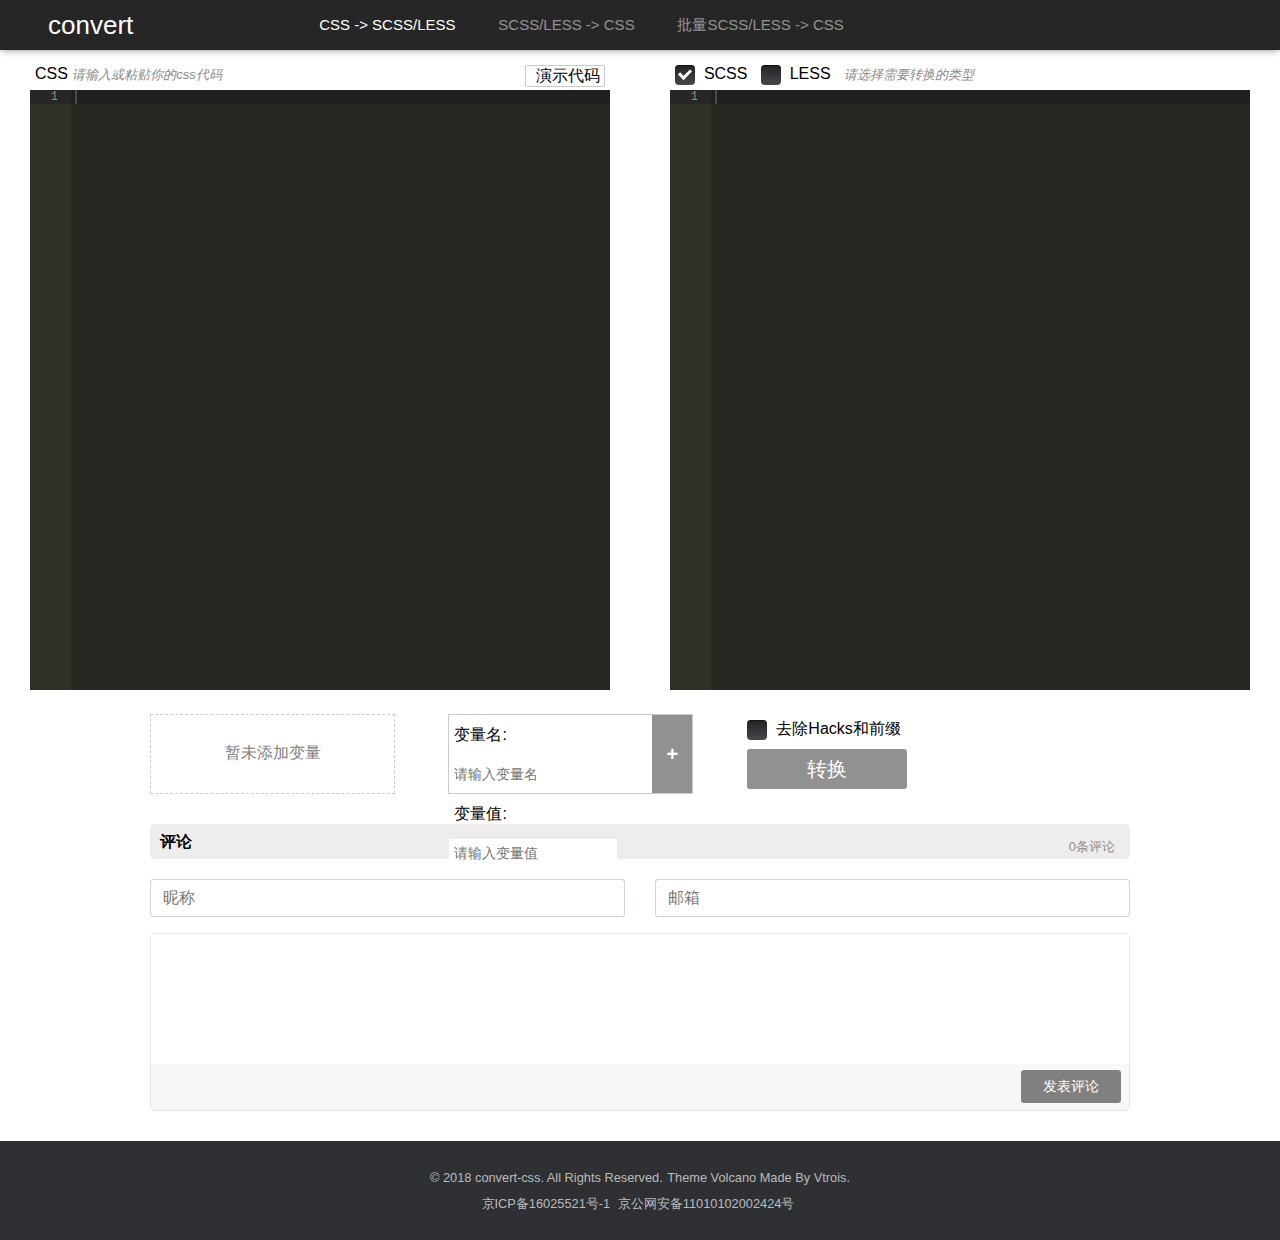
==== commit dc30e64d: "评论功能完善，展示添加评论功能基本完成" ====
--- a/src/main/webapp/convert/views/index.html
+++ b/src/main/webapp/convert/views/index.html
@@ -113,14 +113,14 @@
 	</div>
 	
 	<div class="comment">
-		<h3 class="comment_head">评论<span><em id="total_num">0</em>条评论</span></h3>
+		<h3 class="comment_head">评论<span><em id="total_num" total_page="">0</em>条评论</span></h3>
 		<ul class="comment_list">
-			暂无评论
+			
 		</ul>
-		<div>
-			<ul></ul>
-		</div>
-		<div class="comment_add">
+		<div class="comment_load" cur_page="0" style="display:none;">
+			<a id="load_more">加载更多</a>
+		</div>
+		<div class="comment_add" id="main_comment_add">
 			<div class="comment-from"> 
 				<div class="comment-info mb-3 row"> 
 					<div class="col-md-6 comment-form-author">
@@ -134,13 +134,12 @@
 					<textarea class="form-control" id="comment_content" name="comment" ></textarea> 
 					<div class="text-bar clearfix"> 
 						<div class="float-right"> 
-							<a  id="submit" class="btn btn-primary" >发表评论</a> 
+							<a  id="submit_comment" class="btn btn-primary" >发表评论</a> 
 						</div>
 					</div>
 				</div>
 			</div>
 		</div>
-	</div>
 	</div>
 	
 	<footer class="footer">
--- a/src/main/webapp/convert/css/common.css
+++ b/src/main/webapp/convert/css/common.css
@@ -5,7 +5,7 @@
 	-webkit-touch-callout:none;
 	-webkit-user-select:none;
 	-moz-user-select:moz-none;
-	user-select:none;
+	user-select:auto;
 	font-family: Gotham-Book,-apple-system,BlinkMacSystemFont,"Segoe UI",Roboto,Ubuntu,"Helvetica Neue",Helvetica,Arial,"PingFang SC","Hiragino Sans GB","Microsoft Yahei UI","Microsoft Yahei","Source Han Sans CN",sans-serif;
 }
 body * {
--- a/src/main/webapp/convert/css/comment.css
+++ b/src/main/webapp/convert/css/comment.css
@@ -20,7 +20,7 @@
     line-height: 25px;
 }
 .comment .comment_list{
-	padding: 5px;
+	padding: 0 1rem;
     color: #666666;
 }
 
@@ -62,6 +62,22 @@
     margin-right: -15px;
     margin-left: -15px;
 }
+.reply_cancel{
+	display: inline-block;
+    text-align: center;
+    white-space: nowrap;
+    vertical-align: middle;
+    user-select: none;
+    padding: 0.375rem 0.75rem;
+    line-height: 1.5;
+    color: #ffffff;
+    border-radius: 0.1875rem;
+    border: none;
+    font-size: 0.875rem;
+    cursor: pointer;
+    margin-right: 0.7rem;
+    background: #ccc8c8;
+}
 .mb-3, .my-3 {
     margin-bottom: 1rem !important;
 }
@@ -233,46 +249,132 @@
 	}
 }
 .comment .comment_list li{
-    margin: 0.5rem 0;
+    padding: 1rem 0;
+    border-bottom: 0.0625rem solid #f0f0f0;
+}
+.comment .comment_list li:last-child{
+	border-bottom: none;
+}
+.comment .comment_list li .lh15{
+	line-height: 1.6rem;
 }
 .comment .comment_list li .name_title{
-	margin-bottom: 0.2rem;
-}
-.comment .comment_list li .name_title span{
-	color: #000;
-    font-weight: bold;
-    margin-right: 0.5rem;
-}
-.comment .comment_list li .name_title em{
-	font-size: 13px;
-    color: #999999;
+	font-weight: bold;
+    font-size: 17px;
 }
 .comment .comment_list li .c_content{
 	color: #4a4a4a;
-	line-height: 1.8rem;
-	text-indent: 0.2rem;
-	position: relative;
+    font-size: 15px;
+}
+.comment .comment_list li .c_time{
+	color: #9B9B9B;
+    font-size: 13px;
+    position: relative;
 }
 .comment .comment_list li .reply{
 	position: absolute;
-    right: 10px;
+    right: 0.6rem;
     bottom: 0;
     width: 50px;
     text-align: center;
-    font-style: italic;
-    color: #7f7e7e;
-    font-size: 14px;
+    font-size: 13px;
     cursor: pointer;
+    color: #9B9B9B;
 }
 .comment .comment_list li .rep_comment{
-	margin-left: 0.8rem;
-    background: #f9f7f7;
-    text-indent: 0.5rem;
-    margin-top: 0.2rem;
-}
-.comment .comment_list li .rep_comment .c_content{
-	text-indent: 0.7rem;
-}
-
-
-
+	margin-left: 2.2rem;
+    padding-top: 0.5rem;
+}
+.comment .comment_load{
+	padding: 1rem 0;
+    text-align: center;
+}
+.comment .comment_load a{
+	display: inline-block;
+    width: 9rem;
+    height: 2.3rem;
+    border-radius: .125rem;
+    color: #fff;
+    font-size: .95rem;
+    line-height: 2.4;
+    transition: all .15s ease-in-out;
+    -webkit-user-select: none;
+    -moz-user-select: none;
+    -ms-user-select: none;
+    user-select: none;
+    border: none;
+    background-color: #495056;
+    cursor: pointer;
+}
+@-webkit-keyframes scale {
+	0% {
+		opacity: 1;
+		-webkit-transform: scale(1);
+		transform: scale(1)
+	}
+
+	45% {
+		opacity: .7;
+		-webkit-transform: scale(.1);
+		transform: scale(.1)
+	}
+
+	80% {
+		opacity: 1;
+		-webkit-transform: scale(1);
+		transform: scale(1)
+	}
+}
+@keyframes scale {
+	0% {
+		opacity: 1;
+		-webkit-transform: scale(1);
+		transform: scale(1)
+	}
+
+	45% {
+		opacity: .7;
+		-webkit-transform: scale(.1);
+		transform: scale(.1)
+	}
+
+	80% {
+		opacity: 1;
+		-webkit-transform: scale(1);
+		transform: scale(1)
+	}
+}
+.loading-box>div:nth-child(0) {
+	-webkit-animation: scale .75s 0s infinite cubic-bezier(.2,.68,.18,1.08);
+	animation: scale .75s 0s infinite cubic-bezier(.2,.68,.18,1.08)
+}
+
+.loading-box>div:nth-child(1) {
+	-webkit-animation: scale .75s .12s infinite cubic-bezier(.2,.68,.18,1.08);
+	animation: scale .75s .12s infinite cubic-bezier(.2,.68,.18,1.08)
+}
+
+.loading-box>div:nth-child(2) {
+	-webkit-animation: scale .75s .24s infinite cubic-bezier(.2,.68,.18,1.08);
+	animation: scale .75s .24s infinite cubic-bezier(.2,.68,.18,1.08)
+}
+
+.loading-box>div:nth-child(3) {
+	-webkit-animation: scale .75s .36s infinite cubic-bezier(.2,.68,.18,1.08);
+	animation: scale .75s .36s infinite cubic-bezier(.2,.68,.18,1.08)
+}
+
+.loading-box>div {
+	display: inline-block;
+	margin: .125rem;
+	width: .4375rem;
+	height: .4375rem;
+	border-radius: 100%;
+	background-color: #fff;
+	-webkit-animation-fill-mode: both;
+	animation-fill-mode: both
+}
+
+
+
+
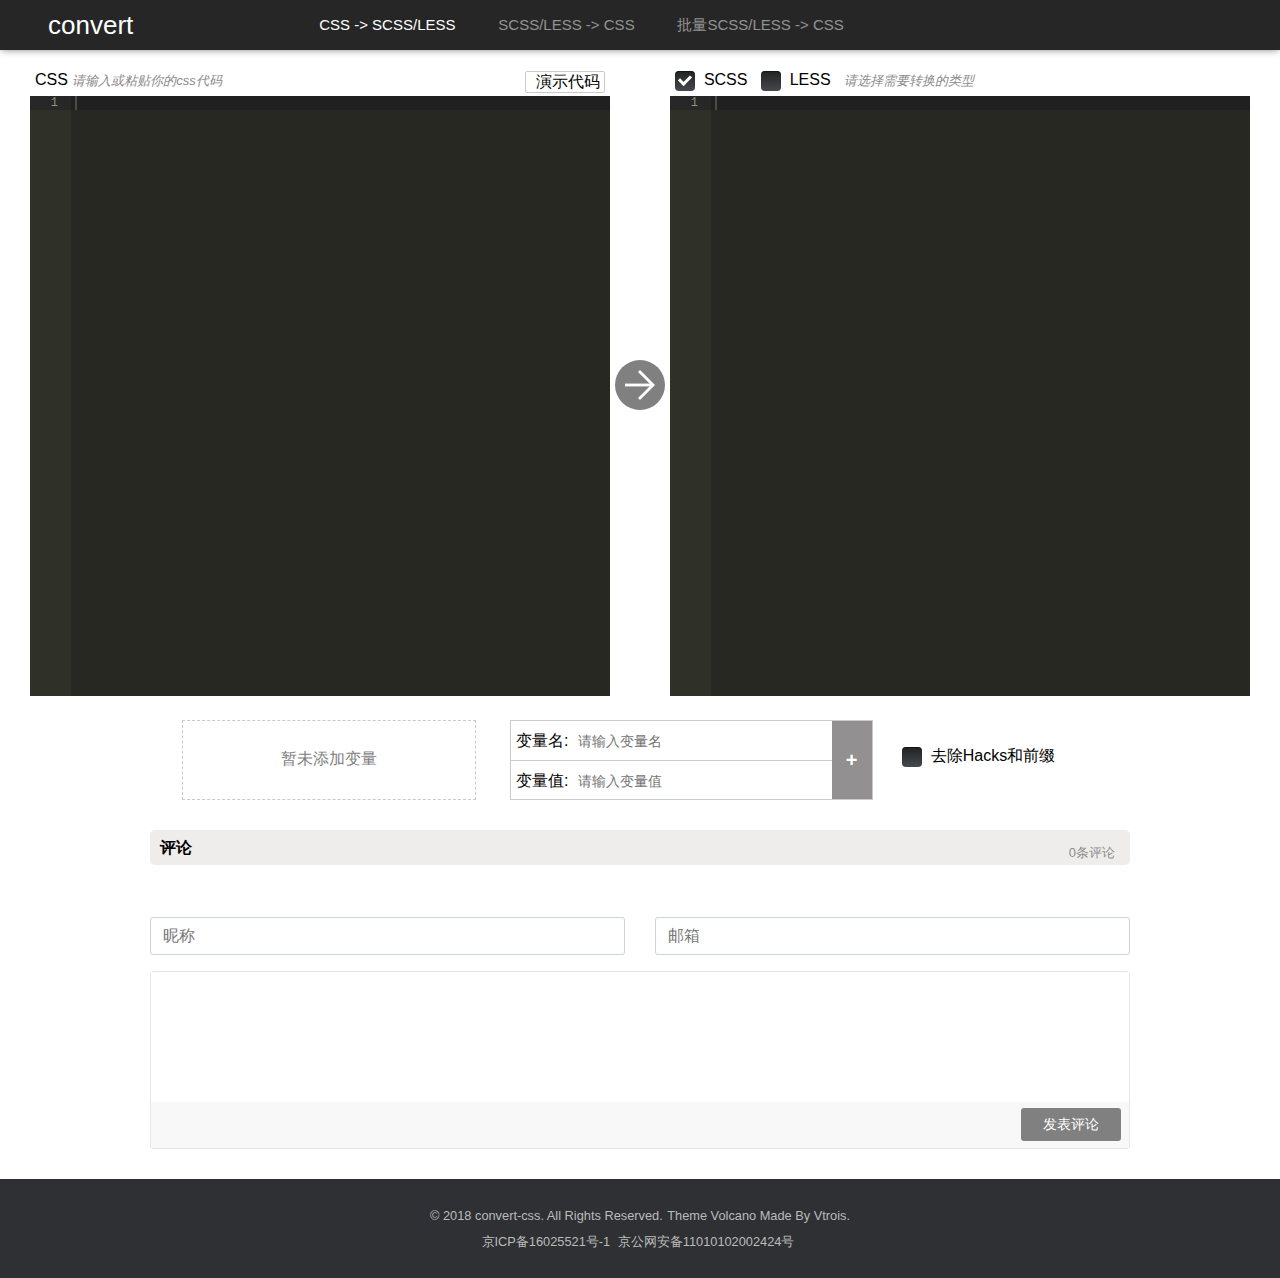
==== commit b89ef5f3: "修改部分样式，修复几个bug" ====
--- a/src/main/webapp/convert/views/index.html
+++ b/src/main/webapp/convert/views/index.html
@@ -26,7 +26,7 @@
 	</header>
 	
 	<div class="content">
-		<div id="mode_one">
+		<div id="mode_one" style="position: relative;">
 			<ul class="editor_ul">
 				<li>
 					<span class="top_span">CSS  <em>请输入或粘贴你的css代码</em><span id="cssDemo" class="cssDemo">演示代码</span></span>
@@ -47,26 +47,24 @@
 				</li>
 			</ul>
 			<div class="opreator_area">
-				<span class="variable_area"><ul id="vars" style="display: none;"></ul><em class="no_var_tip">暂未添加变量</em></span><span style="width:5%;display:inline-block;"></span>
+				<span class="variable_area"><ul id="vars" style="display: none;"></ul><em class="no_var_tip">暂未添加变量</em></span><span style="width:3%;display:inline-block;"></span>
 				<span class="var_add">
 					<span class="addfirst">
 						<em>变量名:&nbsp;<input type="text" placeholder="请输入变量名" id="varName"></input></em>
 						<em>变量值:&nbsp;<input type="text" placeholder="请输入变量值" id="varValue"></input></em>
 					</span><span class="addlast" id="doAdd">+</span>
-				</span><span style="width:5%;display:inline-block;"></span><span class="do_area">
+				</span><span style="width:3%;display:inline-block;"></span><span class="do_area">
 					<em>
 						<div class="ckBox">
 					       <input type="checkbox" value="None" id="removeHacks" name="check">
 					       <label for="removeHacks"></label>
 					    </div>&nbsp;&nbsp;去除Hacks和前缀
 					</em>
-					<em>
-						<a id="do_convert" >转换</a>
-					</em>
 				</span>
 			</div>
-		</div>
-		<div id="mode_two" style="display:none;">
+			<div class="convert_icon" id="do_convert"></div>
+		</div>
+		<div id="mode_two" style="display:none;position: relative;">
 			<ul class="editor_ul">
 				<li>
 					<span class="top_span" id="other_covert_type" ct_type="scss">
@@ -86,7 +84,7 @@
 					<div class="editorl" id="two_css_editor"></div>
 				</li>
 			</ul>
-			<div class="two_convert" id="two_convert">转换</div>
+			<div class="convert_icon" id="two_convert"></div>
 		</div>
 		<div id="mode_three" style="display:none;">
 			<div class="upload_area">
--- a/src/main/webapp/convert/css/index.css
+++ b/src/main/webapp/convert/css/index.css
@@ -109,9 +109,8 @@
     font-size: 80%;
     font-weight: 400;
 }
-
 .content{
-	padding-top: 10px;
+	padding-top: 1rem;
 }
 .content .editor_ul .top_span
 {
@@ -150,7 +149,14 @@
 .content .editor_ul li{
 	display: inline-block;
 	width:50%;
-	padding: 0 30px;
+}
+.content .editor_ul li:first-child{
+	padding-left:30px;
+	padding-right:30px;
+}
+.content .editor_ul li:last-child{
+	padding-left:30px;
+	padding-right:30px;
 }
 .content .editorl{
 	width:100%;
@@ -160,14 +166,16 @@
 	height: 80px;
     padding: 0 150px;
     margin-top: 20px;
+    text-align: center;
 }
 .content .opreator_area .variable_area{
 	display: inline-block;
-    width: 25%;
+    width: 21%;
     height: 80px;
     border: 1px dashed #cacaca;
     overflow-y: auto;
     box-sizing: border-box;
+    text-align: left;
 }
 .content .opreator_area .variable_area ul{
 	padding: 3px;
@@ -207,7 +215,7 @@
 }
 .content .opreator_area .var_add{
 	display: inline-block;
-    width: 25%;
+    width: 29%;
     height: 80px;
     vertical-align: top;
     border: 1px solid #cacaca;
@@ -244,6 +252,7 @@
     line-height: 39px;
     box-sizing: border-box;
     text-indent: 5px;
+    text-align: left;
 }
 .content .opreator_area .var_add .addfirst em:first-child{
 	border-bottom: 1px solid #cacaca;
@@ -258,57 +267,42 @@
 }
 .content .opreator_area .do_area{
 	display: inline-block;
-    width: 250px;
+    width: 20%;
     height: 80px;
     vertical-align: top;
     text-align: left;
-    padding-top: 5px;
-    margin-left: 5px;
 }
 .content .opreator_area .do_area em:first-child{
 	display: inline-block;
     width: 100%;
     height: 25px;
-}
-.content .opreator_area .do_area em:last-child{
-	display: inline-block;
-    width: 160px;
-    line-height: 40px;
-    text-align: center;
-    font-size: 20px;
-    background: #929090;
-    border-radius: 3px;
-    margin: 5px 0;
+    padding: 26px 0;
+}
+.convert_icon{
+	position: absolute;
+    top: 40%;
+    left: 50%;
+    width: 50px;
+    height: 50px;
+    margin-left: -25px;
+    background: grey;
+    border-radius: 25px;
+    background-image: url(../images/conv-arr.svg);
+    background-size: 30px 30px;
+    background-repeat: no-repeat;
+    background-position: center center;
     cursor: pointer;
 }
-.content .opreator_area .do_area em:last-child a{
-	text-decoration: none;
-    color: #ffffff;
-    width: 100%;
-    height: 100%;
-    display: inline-block;
-}
-.content .opreator_area .do_area em:last-child a:active{
-	background:#757474;
-}
-.content .two_convert{
-	width: 15%;
-    margin: 10px auto;
-    margin-top: 20px;
-    background: grey;
-    text-align: center;
-    line-height: 45px;
-    color: #ffffff;
-    border-radius: 7px;
-    cursor: pointer;
-    font-size: 20px;
-}
-.content .two_convert:active{
-	background:#757474;
-}
-.content .two_convert.dis{
-	color: #a09f9f !important;
-    background: #d2d0d0 !important;
+#mode_two .convert_icon{
+	top: 45%;
+}
+.convert_icon:hover{
+	width: 60px;
+    height: 60px;
+    border-radius: 30px;
+    background-size: 33px 33px;
+    margin-left: -30px;
+    margin-top:-5px;
 }
 .error_tip{
 	position: fixed;
@@ -396,6 +390,71 @@
 	}
 	.content .editorl {
 	    height: 450px;
+	}
+	.content .editor_ul li:first-child{
+		padding-left:10px;
+		padding-right:25px;
+	}
+	.content .editor_ul li:last-child{
+		padding-left:25px;
+		padding-right:10px;
+	}
+}
+@media (max-width: 1400px){
+	.content .opreator_area .variable_area{
+		width:30%;
+	}
+	.content .opreator_area .var_add{
+		width:37%;
+	}
+}
+
+@media (min-width: 1400px){
+	.content .opreator_area{
+	    padding: 0 160px;
+	}
+	#mode_three{
+		padding: 20px 200px;
+	}
+	.content .editor_ul li:first-child{
+		padding-left:35px;
+		padding-right:30px;
+	}
+	.content .editor_ul li:last-child{
+		padding-left:30px;
+		padding-right:35px;
+	}
+}
+@media (min-width: 1950px){
+	.content .opreator_area{
+	    padding: 0 250px;
+	}
+	#mode_three{
+		padding: 20px 250px;
+	}
+	.content .editor_ul li:first-child{
+		padding-left:150px;
+		padding-right:40px;
+	}
+	.content .editor_ul li:last-child{
+		padding-left:40px;
+		padding-right:150px;
+	}
+}
+@media (min-width: 2570px){
+	.content .opreator_area{
+	    padding: 0 350px;
+	}
+	#mode_three{
+		padding: 20px 350px;
+	}
+	.content .editor_ul li:first-child{
+		padding-left:305px;
+		padding-right:65px;
+	}
+	.content .editor_ul li:last-child{
+		padding-left:65px;
+		padding-right:305px;
 	}
 }
 
--- a/src/main/webapp/convert/css/comment.css
+++ b/src/main/webapp/convert/css/comment.css
@@ -20,7 +20,7 @@
     line-height: 25px;
 }
 .comment .comment_list{
-	padding: 0 1rem;
+	padding: 1rem 1rem;
     color: #666666;
 }
 
@@ -248,6 +248,21 @@
 		padding: 30px 40px;
 	}
 }
+@media (min-width: 1400px){
+	.comment{
+		padding: 30px 200px;
+	}
+}
+@media (min-width: 1950px){
+	.comment{
+		padding: 30px 250px;
+	}
+}
+@media (min-width: 2570px){
+	.comment{
+		padding: 30px 350px;
+	}
+}
 .comment .comment_list li{
     padding: 1rem 0;
     border-bottom: 0.0625rem solid #f0f0f0;
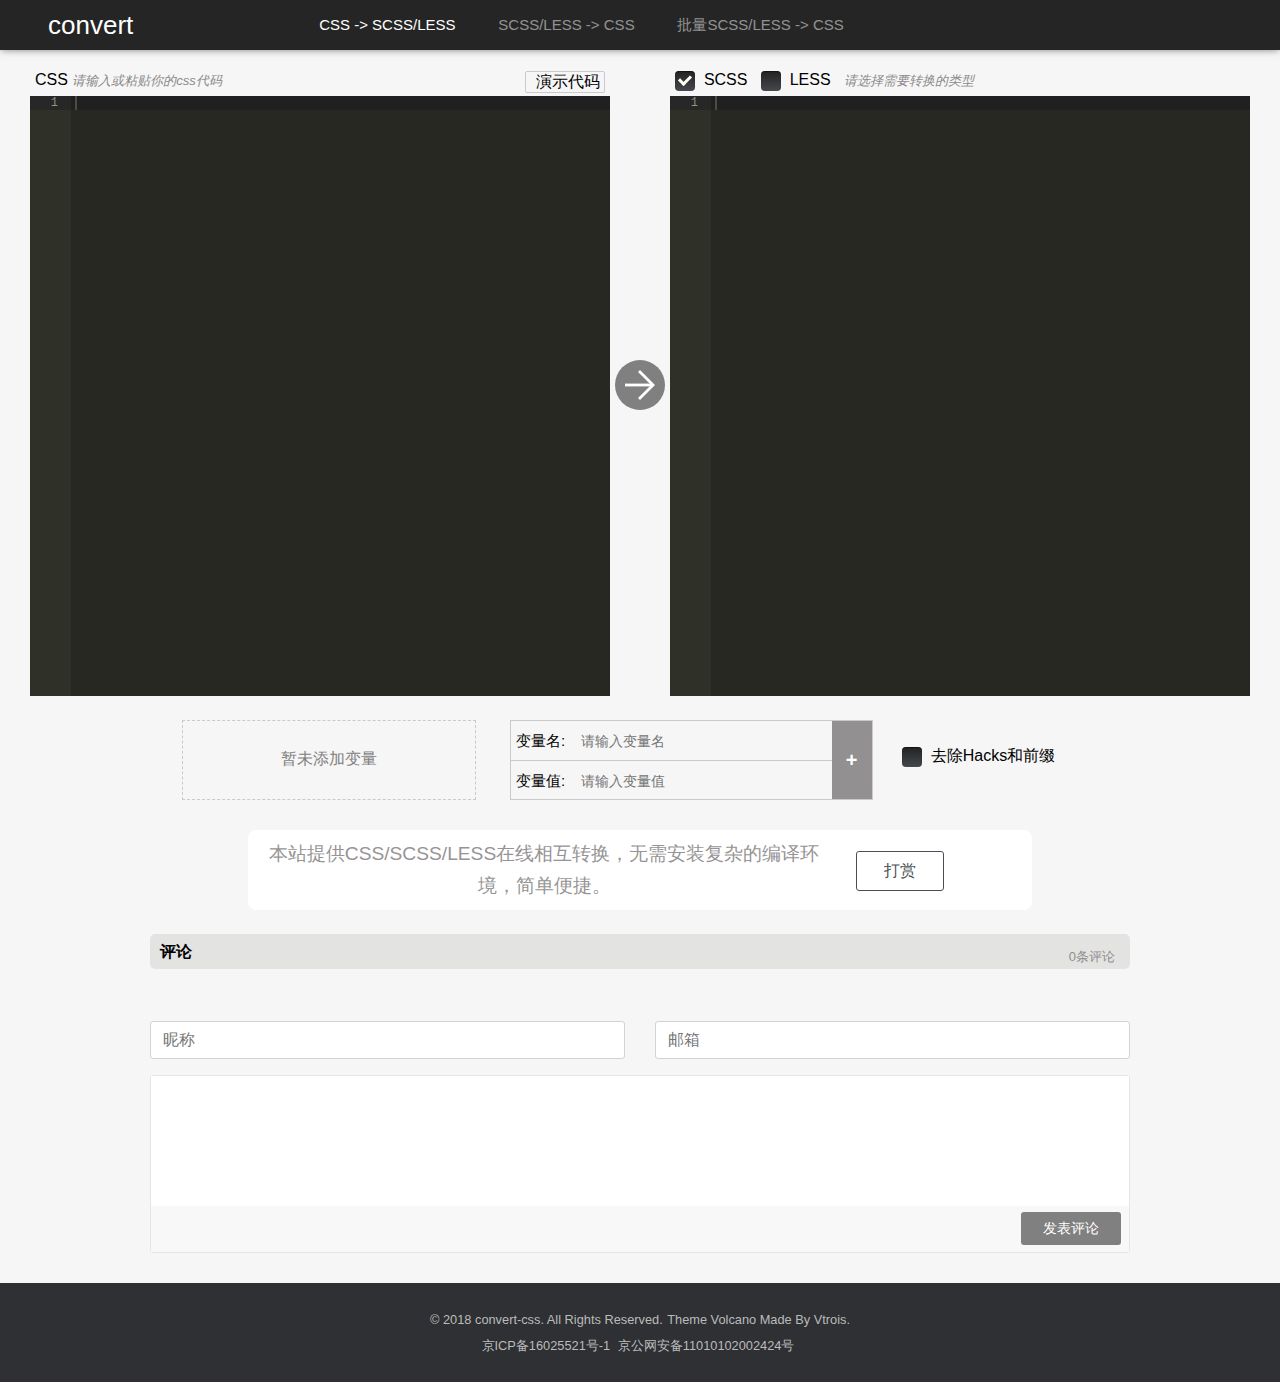
==== commit 9ece9c67: "增加打赏功能，增加评论cookie记录昵称邮箱功能" ====
--- a/src/main/webapp/convert/views/index.html
+++ b/src/main/webapp/convert/views/index.html
@@ -50,8 +50,8 @@
 				<span class="variable_area"><ul id="vars" style="display: none;"></ul><em class="no_var_tip">暂未添加变量</em></span><span style="width:3%;display:inline-block;"></span>
 				<span class="var_add">
 					<span class="addfirst">
-						<em>变量名:&nbsp;<input type="text" placeholder="请输入变量名" id="varName"></input></em>
-						<em>变量值:&nbsp;<input type="text" placeholder="请输入变量值" id="varValue"></input></em>
+						<em><span>变量名:&nbsp;</span><input type="text" placeholder="请输入变量名" id="varName"></input></em>
+						<em><span>变量值:&nbsp;</span><input type="text" placeholder="请输入变量值" id="varValue"></input></em>
 					</span><span class="addlast" id="doAdd">+</span>
 				</span><span style="width:3%;display:inline-block;"></span><span class="do_area">
 					<em>
@@ -111,11 +111,37 @@
 	</div>
 	
 	<div class="comment">
+		<div class="reward">
+			<div class="reward_tip">本站提供CSS/SCSS/LESS在线相互转换，无需安装复杂的编译环境，简单便捷。</div>
+			<div class="reward_btn"><a id="show_pay">打赏</a></div>
+			<div class="reward_layer_shade" style="display:none;"></div>
+			<div class="reward_layer" style="display:none;">
+				<div class="layui-layer-title" style="cursor: move;">打赏作者</div>
+				<div class="donate-box">
+					<div class="meta-pay text-center my-2"><strong>扫一扫支付</strong></div>
+					<div class="qr-pay text-center">
+						<img class="pay-img" id="alipay_qr" src="../images/alipay-qr.png">
+						<img class="pay-img" style="display:none;" id="wechat_qr" src="../images/wechat-qr.png">
+					</div>
+					<div class="choose-pay text-center mt-2">
+						<input id="alipay" type="radio" name="pay-method" checked="">
+						<label for="alipay" class="pay-button">
+							<img src="../images/alipay.png">
+						</label>
+						<input id="wechat" type="radio" name="pay-method">
+						<label for="wechat" class="pay-button">
+							<img src="../images/wechat.png">
+						</label>
+					</div>
+				</div>
+				<span class="layui-layer-setwin"><a class="layui-layer-close" id="layer_close"></a></span>
+			</div>
+		</div>
 		<h3 class="comment_head">评论<span><em id="total_num" total_page="">0</em>条评论</span></h3>
 		<ul class="comment_list">
 			
 		</ul>
-		<div class="comment_load" cur_page="0" style="display:none;">
+		<div class="comment_load" cur_page="1" style="display:none;">
 			<a id="load_more">加载更多</a>
 		</div>
 		<div class="comment_add" id="main_comment_add">
--- a/src/main/webapp/convert/css/common.css
+++ b/src/main/webapp/convert/css/common.css
@@ -7,6 +7,7 @@
 	-moz-user-select:moz-none;
 	user-select:auto;
 	font-family: Gotham-Book,-apple-system,BlinkMacSystemFont,"Segoe UI",Roboto,Ubuntu,"Helvetica Neue",Helvetica,Arial,"PingFang SC","Hiragino Sans GB","Microsoft Yahei UI","Microsoft Yahei","Source Han Sans CN",sans-serif;
+	background: #f6f6f6;
 }
 body * {
 	box-sizing:border-box;
--- a/src/main/webapp/convert/css/index.css
+++ b/src/main/webapp/convert/css/index.css
@@ -253,17 +253,28 @@
     box-sizing: border-box;
     text-indent: 5px;
     text-align: left;
+    position: relative;
+    padding-left: 60px;
+}
+.content .opreator_area .var_add .addfirst em span{
+	position: absolute;
+    font-size: 15px;
+    width: 60px;
+    line-height: 39px;
+    left: 0;
 }
 .content .opreator_area .var_add .addfirst em:first-child{
 	border-bottom: 1px solid #cacaca;
 }
 .content .opreator_area .var_add .addfirst em input{
-	border: none;
-    height: 28px;
-    width: 168px;
+	display: inline-block;
+    border: none;
+    width: 90%;
     font-size: 14px;
     text-indent: 5px;
     color: #333333;
+    line-height: 35px;
+    background: #f6f6f6;
 }
 .content .opreator_area .do_area{
 	display: inline-block;
@@ -425,7 +436,7 @@
 		padding-right:35px;
 	}
 }
-@media (min-width: 1950px){
+@media (min-width: 1900px){
 	.content .opreator_area{
 	    padding: 0 250px;
 	}
--- a/src/main/webapp/convert/css/comment.css
+++ b/src/main/webapp/convert/css/comment.css
@@ -3,7 +3,7 @@
 }
 .comment .comment_head{
 	 line-height: 35px;
-    background: #efecec;
+    background: #27282217;
     border-radius: 5px;
     text-indent: 10px;
     font-weight: bold;
@@ -245,22 +245,22 @@
 }
 @media (max-width: 768px){
 	.comment{
-		padding: 30px 40px;
+		padding: 45px 40px;
 	}
 }
 @media (min-width: 1400px){
 	.comment{
-		padding: 30px 200px;
-	}
-}
-@media (min-width: 1950px){
+		padding: 45px 200px;
+	}
+}
+@media (min-width: 1900px){
 	.comment{
-		padding: 30px 250px;
+		padding: 45px 250px;
 	}
 }
 @media (min-width: 2570px){
 	.comment{
-		padding: 30px 350px;
+		padding: 45px 350px;
 	}
 }
 .comment .comment_list li{
@@ -280,6 +280,9 @@
 .comment .comment_list li .c_content{
 	color: #4a4a4a;
     font-size: 15px;
+}
+.comment .comment_list li .c_content em{
+	color: #868679;
 }
 .comment .comment_list li .c_time{
 	color: #9B9B9B;
@@ -390,6 +393,153 @@
 	animation-fill-mode: both
 }
 
-
-
-
+.comment .reward{
+	width: 80%;
+    height: 5rem;
+    background: #ffffff;
+    padding-right: 12rem;
+    margin: 0 auto;
+    margin-bottom: 1.5rem;
+    border-radius: 0.5rem;
+    display: table;
+    position: relative;
+}
+.comment .reward .reward_tip{
+	width: 100%;
+    height: 5rem;
+    color: #969494;
+    text-align: center;
+    font-size: 1.2rem;
+    line-height: 2rem;
+    display: table-cell;
+    vertical-align: middle;
+    padding: 0 0.5rem;
+}
+.comment .reward .reward_btn{
+	position: absolute;
+    width: 12rem;
+    height: 5rem;
+    right: 0;
+    padding: 1.3rem 0 1.3rem 1rem;
+}
+.comment .reward .reward_btn a{
+	display: inline-block;
+    line-height: 2.4rem;
+    width: 5.5rem;
+    text-align: center;
+    border: .0625rem solid #495056;
+    border-radius: 0.185rem;
+    color: #495056;
+    cursor: pointer;
+}
+.comment .reward_layer_shade{
+	position: fixed;
+	z-index: 999;
+    background-color: rgb(0, 0, 0);
+    opacity: 0.3;
+	top: 0;
+    left: 0;
+    width: 100%;
+    height: 100%;
+}
+.comment .reward_layer{
+	position: fixed;
+    z-index: 1000;
+    width: 300px;
+    height: 370px;
+    top: 50%;
+    margin-top: -185px;
+    left: 50%;
+    margin-left: -150px;
+    background: #ffffff;
+}
+.comment .reward_layer .layui-layer-setwin{
+	position: absolute;
+    right: 15px;
+    top: 15px;
+    font-size: 0;
+    line-height: initial;
+}
+.comment .reward_layer .layui-layer-setwin .layui-layer-close{
+	position: relative;
+    width: 16px;
+    height: 16px;
+    margin-left: 10px;
+    font-size: 12px;
+    cursor: pointer;
+    background: url(../images/icon.png) no-repeat;
+    background-position: 1px -40px;
+    display: inline-block;
+    vertical-align: top;
+}
+.comment .reward_layer .layui-layer-title{
+	padding: 0 80px 0 20px;
+    height: 42px;
+    line-height: 42px;
+    border-bottom: 1px solid #eee;
+    font-size: 14px;
+    color: #333;
+    overflow: hidden;
+    background-color: #F8F8F8;
+    border-radius: 2px 2px 0 0;
+}
+.mb-2,.my-2 {
+    margin-bottom: .5rem!important
+}
+.donate-box .meta-pay {
+    margin-top: .875rem;
+    margin-bottom: .875rem;
+    text-align: center;
+}
+.donate-box .qr-pay{
+	text-align: center;
+}
+.donate-box .qr-pay img {
+    width: 12.5rem;
+    height: 12.5rem
+}
+.donate-box .choose-pay{
+	text-align: center;
+	margin-top: 0.5rem;
+}
+.donate-box .choose-pay input {
+    display: none
+}
+.donate-box .choose-pay input:checked+label {
+    border-color: #0092ee;
+    color: #0092ee
+}
+.donate-box .pay-button {
+	display: inline-block;
+    margin: .625rem .3125rem;
+    width: 8.25rem;
+    height: 2.8125rem;
+    border: .0625rem solid #e6e6e6;
+    border-radius: .125rem;
+    text-align: center;
+    line-height: 2.5rem;
+    cursor: pointer
+}
+.donate-box .pay-button img {
+    height: 1.6rem!important
+}
+@media (max-width: 1000px){
+	.comment .reward{
+		width: 90%;
+	    padding-right: 8rem;
+	    margin-bottom: 1.5rem;
+	    display: table;
+	}
+	.comment .reward .reward_tip{
+	    font-size: 1.1rem;
+	    line-height: 2rem;
+	    padding: 0 0.5rem;
+	}
+	.comment .reward .reward_btn{
+	    width: 8rem;
+	}
+}
+
+
+
+
